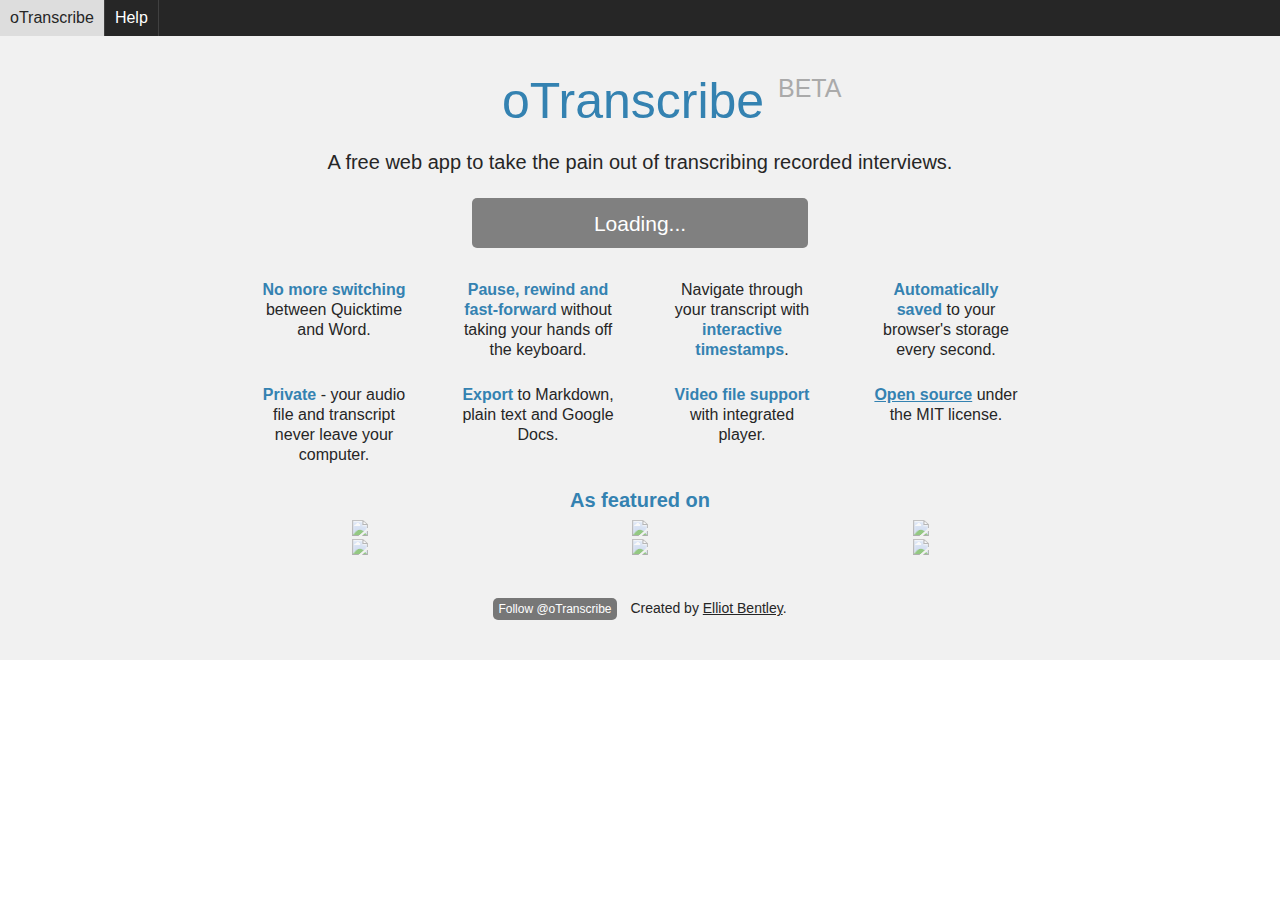
==== index.html @ 7c53e6d1 "Update" ====
<!DOCTYPE html>
<html>
<head>
    <meta http-equiv="Content-type" content="text/html; charset=utf-8">
    <title>oTranscribe</title>
    <meta name="description" content="A free HTML5 app to take the pain out of transcribing interviews. Useful for journalists, academics and anyone else transcribing audio. And it's open source, too.">
    <link rel="icon" type="image/png" href="favicon.png" />

    <!-- Twitter meta tags -->
    <meta name="twitter:card" content="summary">
    <meta name="twitter:url" content="http://otranscribe.com">
    <meta name="twitter:title" content="oTranscribe">
    <meta name="twitter:description" content="A free HTML5 app to take the pain out of transcribing interviews. Useful for journalists, academics and anyone else transcribing audio. And it's open source, too.">
    <meta name="twitter:site" content="@oTranscribe">
    <meta name="twitter:image" content="http://otranscribe.com/favicon.png">

    <!-- Facebook meta tags -->
    <meta property="og:title" content="oTranscribe">
    <meta property="og:image" content="http://otranscribe.com/favicon.png">
    <meta property="og:description" content="A free HTML5 app to take the pain out of transcribing interviews. Useful for journalists, academics and anyone else transcribing audio. And it's open source, too.">

	<link rel="stylesheet" href="style.css">
    <meta name="viewport" content="width=device-width, initial-scale=1, minimum-scale=1, maximum-scale=1">
    <link rel="prefetch" type="application/l10n" href="data.ini" />
</head>

<body>
    
    <script type="text/javascript" src="js/webL10n/l10n.js"></script>

<div class="topbar inputting"><!--
    --><div class="title active">oTranscribe</div><!--
    --><div class="controls">
           <div class="button play-pause"><i class="icon-play"></i><i class="icon-pause"></i></div><!--
        --><div class="button skip-backwards"><i class="icon-backward"></i></div><!--
        --><div class="button skip-forwards"><i class="icon-forward"></i></div><!--
        --><div class="button speed"><i class="icon-dashboard"></i> <span data-l10n-id="speed">speed</span>
        		<div class="speed-box">
                    F3 <i class="slider-origin"></i><input id="slider3" type ="range" min ="0.5" max="2.0" step ="0.25" value ="1"/> F4
        		</div>
            </div><!--
        --><div id="player-hook"></div><!--
        --><div id="player-time"></div><!--
    --></div><!--
    --><a href="help" target="_blank" data-l10n-id="help" class="help-title">Help</a><!--
    --><div target="_blank" class="language-title">
            <i class="icon-globe"></i> <span id="curr-lang"></span>
        </div><!--
--></div>
            
            
<div class="language-picker">
    <div class="container">
        <div class="language-button" data-language="en">English</div>
        <!-- <div class="language-button" data-language="pirate">English (pirate)</div> -->
        <div class="language-button" data-language="es">Español</div>
        <div class="language-button" data-language="fr">Français</div>
        <div class="language-button" data-language="nl">Nederlands</div>
        <div class="language-button" data-language="ja">日本語</div>
        <!-- <div class="language-button" data-language="de">Deutsch</div> -->
        <!-- <div class="language-button" data-language="it">Italiano</div> -->
    </div>
</div>            
<div class="about active">
    <div class="container">
    <h1>oTranscribe <span style="font-size: 0.5em;vertical-align: top;text-transform: uppercase;color: #AAA; width: 0; display: inline-block;">beta</span></h1>

    <p class="lead" data-l10n-id="lead">A free web app to take the pain out of transcribing recorded interviews.</p>

    <div class="start">
        <span class="start-loading" data-l10n-id="start-loading">Loading...</span>
        <span class="start-ready" data-l10n-id="start-ready">Start transcribing</span>
    </div>
    <div id="old-browser"></div>
    <div class="mobile" data-l10n-id="mobile-warning">oTranscribe works on desktop computers only.</div>


    <ul>
        <li data-l10n-id="promo-1"><strong>No more switching</strong> between Quicktime and Word.</li><!--
        --><li data-l10n-id="promo-2"><strong>Pause, rewind and fast-forward</strong> without taking your hands off the keyboard.</li><!--
        --><li data-l10n-id="promo-3">Navigate through your transcript with <strong>interactive timestamps</strong>.</li><!--
        --><li data-l10n-id="promo-4"><strong>Automatically saved</strong> to your browser's storage every second.</li><!--
        --><li data-l10n-id="promo-5"><strong>Private</strong> - your audio file and transcript <em>never</em> leave your computer.</li><!--
        --><li data-l10n-id="promo-6"><strong>Export</strong> to Markdown, plain text and Google Docs.</li><!--
        --><li data-l10n-id="promo-7"><strong>Video file support</strong> with integrated player.</li><!--
        --><li data-l10n-id="promo-8"><strong><a href="https://github.com/otranscribe/otranscribe">Open source</a></strong> under the MIT license.</li>
    </ul>
    
    <div class="press">
    <p data-l10n-id="press">As featured on</p>
    <a href="http://thenextweb.com/apps/2014/01/08/otranscribe-simple-useful-free-web-app-transcription">
        <img src="img/tnw_logo.png">
    </a><!--
    --><a href="http://www.theguardian.com/media/2014/jan/22/ten-tools-for-digital-and-citizen-journalists-on-the-go">
        <img src="img/gdn_logo.png">
    </a><!--
    --><a href="http://lifehacker.com/otranscribe-is-a-free-keyboard-friendly-transcription-1498812713">
        <img src="img/lh_logo.png">
    </a><!--
    --><a href="http://www.fastcolabs.com/3024571/is-this-the-transcription-app-journalists-have-been-waiting-for">
        <img src="img/fastco_logo.png">
    </a><!--
    --><a href="http://www.journalism.co.uk/news/journalist-creates-web-app-for-audio-transcription/s2/a555258/">
        <img src="img/jcu_logo.png">
    </a><!--
    --><a href="http://wannabehacks.co.uk/2013/12/19/otranscribe-a-new-tool-to-help-make-transcribing-audio-easier/">
        <img src="img/wh_logo.png">
    </a>
    </div>
    
    </div>
    
    


    <div class="credits">
        <p><a class="twitter" href="https://twitter.com/oTranscribe" data-l10n-id="twitter"><i class="icon-twitter"></i> Follow @oTranscribe</a> <span><span data-l10n-id="credit">Created by</span> <a href="http://twitter.com/elliot_bentley">Elliot Bentley</a>.</span></p>
    </div>

</div>

<div class="textbox-container">
    <div class="input active">
        <div class="file-input-wrapper">
          <button class="btn-file-input"><i class="icon-upload"></i><span data-l10n-id="choose-file">Choose audio (or video) file</span></button>
          <input id="attach" type="file" name="file" accept="audio/*, video/*"  />
        </div>
    
        <div id="lastfile"></div>
        <div id="formats"></div>
    </div>
    <div id="textbox"  class="mousetrap" contenteditable="true">
        <p data-l10n-id="d-txt1">Enter your transcript here...</p>
        <p>&nbsp;</p>
        <p>&nbsp;</p>
        <p data-l10n-id="d-txt2">Protips:</p>
        <p>&nbsp;</p>
        <p data-l10n-id="d-txt3">- <em>Ctrl+I</em> adds <em>italic</em> formatting and <b>Ctrl+B</b> adds <b>bold</b> formatting.</p>
        <p data-l10n-id="d-txt4">- Press ESC to play/pause, and Ctrl+J to insert the current timestamp.<p>
    </div>
    
    <div class="text-panel">
        <button class="sbutton bold" onclick="document.execCommand('bold',false,null);">
            <i class="icon-bold" id="icon-b"></i><span class="label">ctrl+b</span>
        </button>
        <button class="sbutton italic" onclick="document.execCommand('italic',false,null);">
            <i class="icon-italic" id="icon-i"></i><span class="label">ctrl+i</span>
        </button>
        <button class="sbutton time" onclick="ts.insert();">
            <i class="icon-time"></i><span class="label">ctrl+j</span>
        </button>
        <div class="wordcount">
            <span id="wc"></span>    
            <span class="wc-text" data-l10n-id="wordcount">words</span>        
        </div>
        <button class="sbutton export">
            <i class="icon-share" id="icon-exp"></i><span class="label" data-l10n-id="export">Export</span>
        </button>
        
    </div>
    <div class="export-panel">
        <div class="export-title" data-l10n-id="export-download">Download transcript as...</div>
        <a class="export-block-md" id="x-md" target="_blank"  data-l10n-id="export-markdown">Markdown (.md)</a>
        <a class="export-block-txt" id="x-txt" target="_blank" data-l10n-id="export-text">Plain text (.txt)</a>
        <div class="export-title" data-l10n-id="export-send">Send transcript to...</div>
        <a class="export-block-gd unauth" id="x-gd" target="_blank" href="javascript:void(0);">
            Google Drive
            <div class="sign-in" data-l10n-id="sign-in" id="x-gd-sign">Sign in</div>
        </a>
    </div>
</div>


<script src="//cdnjs.cloudflare.com/ajax/libs/mousetrap/1.4.5/mousetrap.min.js"></script>
<script src="//ajax.googleapis.com/ajax/libs/jquery/2.0.2/jquery.min.js"></script>

<script src="http://ejb.github.io/progressor.js/progressor.js" type="text/javascript" charset="utf-8"></script>
<script src="//cdn.jsdelivr.net/audiojs/0.1/audio.min.js" type="text/javascript" charset="utf-8"></script>
<script src="script.js"></script>
<script src="https://apis.google.com/js/client.js?onload=gd.handleClientLoad" type="text/javascript"></script>

<link href="//cdnjs.cloudflare.com/ajax/libs/font-awesome/3.2.1/css/font-awesome.min.css" rel="stylesheet">


<script type="text/javascript">

  var _gaq = _gaq || [];
  _gaq.push(['_setAccount', 'UA-28041817-2']);
  _gaq.push(['_trackPageview']);

  (function() {
    var ga = document.createElement('script'); ga.type = 'text/javascript'; ga.async = true;
    ga.src = ('https:' == document.location.protocol ? 'https://ssl' : 'http://www') + '.google-analytics.com/ga.js';
    var s = document.getElementsByTagName('script')[0]; s.parentNode.insertBefore(ga, s);
  })();

</script>

</body>


</html>
---- style.css ----
html,body,div,span,applet,object,iframe,h1,h2,h3,h4,h5,h6,p,blockquote,pre,a,abbr,acronym,address,big,cite,code,del,dfn,em,img,ins,kbd,q,s,samp,small,strike,strong,sub,sup,tt,var,b,u,i,center,dl,dt,dd,ol,ul,li,fieldset,form,label,legend,table,caption,tbody,tfoot,thead,tr,th,td,article,aside,canvas,details,embed,figure,figcaption,footer,header,hgroup,menu,nav,output,ruby,section,summary,time,mark,audio,video{border:0;font-size:100%;font:inherit;vertical-align:baseline;margin:0;padding:0}article,aside,details,figcaption,figure,footer,header,hgroup,menu,nav,section{display:block}body{line-height:1}ol,ul{list-style:none}blockquote,q{quotes:none}blockquote:before,blockquote:after,q:before,q:after{content:none}table{border-collapse:collapse;border-spacing:0}body{font-family:"Helvetica Neue", "Helvetica", Arial, sans-serif;height:100%}#extra-ui-text{display:none}.input{width:100%;margin:0 auto;max-height:0;overflow:hidden;opacity:0;-webkit-transition:max-height 1s, margin 1s, opacity 0.5s;-moz-transition:max-height 1s, margin 1s, opacity 0.5s;transition:max-height 1s, margin 1s, opacity 0.5s}.input.active{max-height:230px;margin:25px auto;opacity:1}#lastfile,#formats{color:#BBB;font-size:12px;margin:0 auto 4px auto;width:20%}#lastfile a,#formats a{color:inherit}#formats.warning{transition:color 1s;color:darkred}.file-input-wrapper{width:200px;padding:15px;overflow:hidden;position:relative;margin:20px auto;border-radius:5px;border:0;color:white;background-color:#3482b1;text-indent:0}.file-input-wrapper:hover,.file-input-wrapper.hover{background:-webkit-gradient(linear, left top, left bottom, color-stop(0.05, #4d9ccb), color-stop(1, #3a90c5));background:-moz-linear-gradient(center top, #4d9ccb 5%, #4d9ccb 100%);background-color:#58AFDB}.btn-file-input i{font-size:40px;display:block;margin-bottom:5px}.file-input-wrapper>input[type="file"]{font-size:200px;position:absolute;top:0;right:0;opacity:0;cursor:pointer}.file-input-wrapper>.btn-file-input{display:inline-block;width:200px}.btn-file-input{width:auto;border:0 none;margin:0;padding:0;background:transparent;overflow:visible;font:14px arial, sans-serif;#vertical-align:middle;text-decoration:none;text-align:center;text-shadow:1px 1px 0px #2b6e8f;color:#ffffff;font-family:arial;font-size:15px;font-style:normal}.btn-file-input::-moz-focus-inner{border:0;padding:0}.about{color:#262626;background:#f1f1f1;z-index:200;position:relative;padding:40px 0;margin-bottom:-100%;display:none}.about.active{display:block}.about .container{width:850px;margin:0 auto}.about h1{font-size:50px;text-align:center;margin-bottom:20px;color:#3482b1}.about p.lead{font-size:20px;text-align:center;margin:0 auto;display:block;line-height:32px}.about ul{text-align:center;margin:2em 0 0 0}.about li{width:18%;display:inline-block;vertical-align:top;font-size:16px;line-height:20px;text-align:center;padding:0 3%;padding-bottom:25px}.about li strong{font-weight:bold;color:#3482b1}.about a{color:inherit}.about a:hover{color:#777}.about .press{color:#3482b1;font-weight:bold;text-align:center;padding:0}.about .press p{font-size:20px;padding-bottom:10px}.about .press a{display:inline-block;width:33%;vertical-align:middle;opacity:0.6}.about .press a:hover{opacity:1}.about .press img{width:80%}.about .credits{text-align:center;margin-top:40px}.about .credits .twitter{display:inline-block;background:#777;padding:5px;border-radius:5px;text-decoration:none;color:white;font-size:12px;margin-right:10px}.about .credits .twitter:hover{background:#5e5e5e}.about .credits p{font-size:14px;margin-top:10px}.about .start{display:block;padding:0.7em 1em;border-radius:5px;color:white;margin:0 auto;margin-top:20px;width:14em;text-align:center;background:grey;cursor:default;font-size:21px}.about .start .start-loading{display:inline}.about .start .start-ready{display:none}.about .start.ready{cursor:pointer;background:#3482b1}.about .start.ready:hover{background:#28658a}.about .start.ready .start-loading{display:none}.about .start.ready .start-ready{display:inline}.about #old-browser,.about .mobile{width:400px;max-width:98%;padding:0;margin:0 auto;color:darkred;line-height:20px;margin-top:20px;text-align:center}.about .mobile{display:none}@media (max-width: 850px){.about{padding:40px 10%}.about h1{font-size:35px}.about p.lead{font-size:18px;font-weight:bold;line-height:24px}.about .container{width:100%}.about ul{margin:2em 0}.about li{width:auto;padding:3px 0;padding-bottom:5px;text-align:left;display:block;height:auto}.about .press{text-align:left;padding-top:0}.about .press p{padding-bottom:20px;font-size:inherit}.about .press a{width:100%}.about .press a img{max-width:225px}.about .start{width:80%}.about .credits a{margin-right:0}.about .credits span{display:block;padding-top:10px}#old-browser{width:auto}.textbox-container{display:none}.about .mobile{display:block}}.help{color:#262626;background:#f1f1f1;z-index:200;position:relative;padding:40px 0;margin-bottom:-100%;display:none;display:block}.help.active{display:block}.help .container{width:850px;margin:0 auto}.help h1{font-size:3em;margin:0.3em 0 0 0}.help p,.help ul,.help ol{margin-top:1em}.help h2,.help h3{margin-top:1.4em}.help h2{font-size:1.4em;margin-top:3em}.help strong,.help h2,.help h3{font-weight:bold}.help li{list-style-type:disc;margin-left:2em}.help p,.help li{line-height:1.3em}.help .container{width:600px}.help a{color:#3482b1}.help a:visited{color:#112b3b}.help #close-help{color:#3482b1;text-decoration:none;font-size:1em}.help #close-help:hover{text-decoration:underline}@media (max-width: 850px){.help{padding:0}.help .container{width:auto;padding:5%}}.controls{display:none}.controls .button{display:inline-block;vertical-align:top;height:36px;width:36px;text-align:center;border-right:1px solid #404040;background:#262626;color:white;padding:10px 0;height:16px}.controls .button:hover{background-color:#404040;cursor:pointer}.play-pause.playing .icon-pause{display:inline}.play-pause.playing .icon-play{display:none}.play-pause .icon-pause{display:none}.play-pause .icon-play{display:inline}.button.refresh{border-left:1px solid #404040}.button:after{opacity:0;padding-top:2em;color:#000;font-size:9px;cusor:default;display:block;-webkit-transition:opacity 0.25s;-moz-transition:opacity 0.25s;transition:opacity 0.25s}.topbar:hover .button:after{opacity:1}.button.play-pause:after{content:'ESC'}.button.skip-backwards:after{content:'F1'}.button.skip-forwards:after{content:'F2'}video#media{position:absolute;top:55px;left:20px;width:200px;box-shadow:0px 0px 5px black;background:#262626}.progressor{display:inline-block;min-width:100px;height:14px;margin:10px;color:lightgrey;background:#4d4d4d;text-align:center;cursor:default;font-size:13px;padding-top:2px}.progressor-progress{background:white;background:grey}#player-time{display:inline-block;font-size:13px;padding:11px 0;width:80px;border-left:1px solid #404040;border-right:1px solid #404040;vertical-align:top;text-align:right;padding-right:10px}.topbar{background:#262626;color:white;box-shadow:0px 0px 10px #666;-webkit-box-shadow:0px 0px 10px #666;z-index:50;position:relative;font-size:16px}.topbar .controls{display:inline-block}.topbar.inputting .controls{display:none}.topbar.inputting .help-title{border-right:1px solid #404040}.title{padding:10px;text-align:left;display:inline-block;vertical-align:top;width:auto;background:#262626;color:white;border-right:1px solid #404040}.title:hover{background-color:#404040;cursor:pointer}.title.active{color:#262626;background:#f1f1f1}.title.active:hover{background:#DDD}.help-title{padding:10px;text-align:left;display:inline-block;vertical-align:top;width:auto;background:#262626;color:white;border-right:1px solid #404040;text-decoration:none}.help-title:hover{background-color:#404040;cursor:pointer}.help-title.active{color:#262626;background:#f1f1f1}.help-title.active:hover{background:#DDD}.language-title{padding:10px;text-align:left;display:inline-block;vertical-align:top;width:auto;background:#262626;color:white}.language-title:hover{background-color:#404040;cursor:pointer}.language-title.active{color:#262626;background:#f1f1f1}.language-title.active:hover{background:#DDD}.language-title i{font-size:0.90em}.language-picker{color:#262626;background:#f1f1f1;z-index:200;position:relative;padding:40px 0;margin-bottom:-100%;display:none;padding:20px 0 10px 0;box-shadow:0px 8px 15px rgba(120,120,120,0.3);-webkit-box-shadow:0px 8px 15px rgba(120,120,120,0.3);width:100%;position:absolute;z-index:1000;text-align:center;border-bottom:2px solid #3482b1}.language-picker.active{display:block}.language-picker .container{width:850px;margin:0 auto}.language-picker .language-button{display:inline-block;padding:0.6em;margin-bottom:10px;width:22%;cursor:pointer;border:1px solid #DDD}.language-picker .language-button:hover{background:#3482b1;border-color:#3482b1;color:white}.button.speed{width:85px}.button.speed.fixed{background:white;color:#262626}.button.speed.fixed .speed-box{display:block}.speed-box{background:#262626;color:white;width:190px;padding:8px 0px 5px 0px;z-index:-50;position:relative;top:6px;cursor:default;vertical-align:middle;font-size:13px;box-shadow:0px 0px 10px #666;-webkit-box-shadow:0px 0px 10px #666;display:none}.speed-box:hover{display:block}.speed-box #slider3{display:inline;vertical-align:middle;width:100px}.speed:hover>.speed-box{display:block}.slider-origin{height:25px;border-right:1px solid grey;position:relative;left:39px;z-index:-50;display:inline-block;vertical-align:middle}.audiojs{font-family:inherit;box-shadow:none;-webkit-box-shadow:none;background:#262626;display:inline-block;width:auto;height:33px}.audiojs .play-pause{display:none}.audiojs .time{border-color:#404040}.audiojs .scrubber{border:none}.scrubber .progress{background:white;opacity:0.3}.scrubber .loaded{background:#4d4d4d;color:lightgrey;padding:1px 2px;text-align:center;cursor:default}#textbox{resize:none;font-size:15px;line-height:20px;font-family:Arial;padding:5px;margin:50px auto;width:50%;display:block;border:none;padding:50px 25% 5px 25%;outline:none;background:white;box-shadow:0px 0px 10px #CCC;width:600px;padding:50px;min-height:700px;overflow-y:hidden;color:#262626}#textbox b,#textbox strong{font-weight:bold}#textbox i,#textbox em{font-style:italic}#textbox .timestamp{color:#3482b1;border-radius:5px;border-left:2px solid #3482b1;border-right:2px solid #3482b1;padding:0 3px;margin:0 3px}#textbox .timestamp:hover{background:#ebf4f9;cursor:pointer}#textbox .timestamp:active{background:#c3deee}.textbox-container{overflow-y:scroll;position:relative;height:500px;background:#EEE}.text-panel{position:fixed;top:100px;width:200px;padding-left:20px;text-align:left;padding-top:200px;-webkit-transition:padding 1s;transition:padding 1s;opacity:0.3;-webkit-transition:opacity 0.2s, padding 1s;transition:opacity 0.2s, padding 1s}.text-panel.editing{padding-top:0px}.text-panel .sbutton{display:block;background:inherit;border:none;padding:0;margin:0;outline:none;padding:5px 0;color:#262626}.text-panel .sbutton.time{display:none;height:0}.text-panel .sbutton.time.active{display:block;height:auto}.text-panel .sbutton i{font-size:20px;min-width:20px;text-align:center;display:inline-block;vertical-align:middle;padding:3px;border:1px solid #CCC;border-radius:2px}.text-panel .sbutton i:hover{border-color:#AAA;cursor:pointer}.text-panel .sbutton i:active{box-shadow:0 0 3px grey inset}.text-panel .sbutton i.active{color:#3482b1}.text-panel .sbutton .label{text-transform:uppercase;font-size:10px;padding:0 5px;display:inline-block;opacity:0;-webkit-transition:opacity 0.2s, padding 1s;transition:opacity 0.2s, padding 1s}.text-panel .wordcount{padding:5px 0;color:#262626;font-size:16px;margin-top:10px}.text-panel .wordcount .wc-text{opacity:0;-webkit-transition:opacity 0.2s, padding 1s;transition:opacity 0.2s, padding 1s}.text-panel:hover{opacity:1}.text-panel:hover .wordcount .wc-text{opacity:1}.text-panel:hover .sbutton .label{opacity:0.5}.export-panel{position:relative;position:fixed;top:300px;width:260px;text-align:left;background:#262626;color:white;border-radius:3px;-webkit-transition:-webkit-transform 0.5s cubic-bezier(0.175, 0.885, 0.32, 1.275),opacity 0.5s;-webkit-transform:scale(0.1);-webkit-transform-origin:89% 0;transition:transform 0.5s cubic-bezier(0.175, 0.885, 0.32, 1.275),opacity 0.5s;transform:scale(0.1);transform-origin:89% 0;opacity:0;z-index:100}.export-panel:after{bottom:100%;left:50%;border:solid transparent;content:" ";height:0;width:0;position:absolute;pointer-events:none;border-color:rgba(51,51,51,0);border-bottom-color:#262626;border-width:15px;margin-left:95px}.export-panel.active{-webkit-transform:scale(1);transform:scale(1);opacity:1}.export-panel p{padding:0 10px 10px 10px;font-size:11px;line-height:13px}.export-panel p a{color:white}.export-panel .export-title{font-weight:bold;margin:10px;font-size:16px}.export-panel .export-block-md,.export-panel .export-block-txt{display:block;text-align:center;font-size:14px;padding:10px;margin:10px;border-radius:3px;color:white;text-decoration:none;background:#555;cursor:pointer;border:none}.export-panel .export-block-md:hover,.export-panel .export-block-txt:hover{background:#3482b1}.export-panel .export-block-gd{display:block;text-align:center;font-size:14px;padding:10px;margin:10px;border-radius:3px;color:white;text-decoration:none;border:1px solid #555;padding:8px 10px;cursor:default}.export-panel .export-block-gd.unauth{text-align:left}.export-panel .export-block-gd.unauth .sign-in{display:inline-block}.export-panel .export-block-gd.gd-authenticated{background:#555;cursor:pointer;border:none;text-align:center}.export-panel .export-block-gd.gd-authenticated:hover{background:#3482b1}.export-panel .export-block-gd .sign-in{background:#555;cursor:pointer;border:none;display:none;font-size:12px;padding:6px;vertical-align:top;margin:-5px -5px 0 0;float:right;border-radius:2px}.export-panel .export-block-gd .sign-in:hover{background:#3482b1}
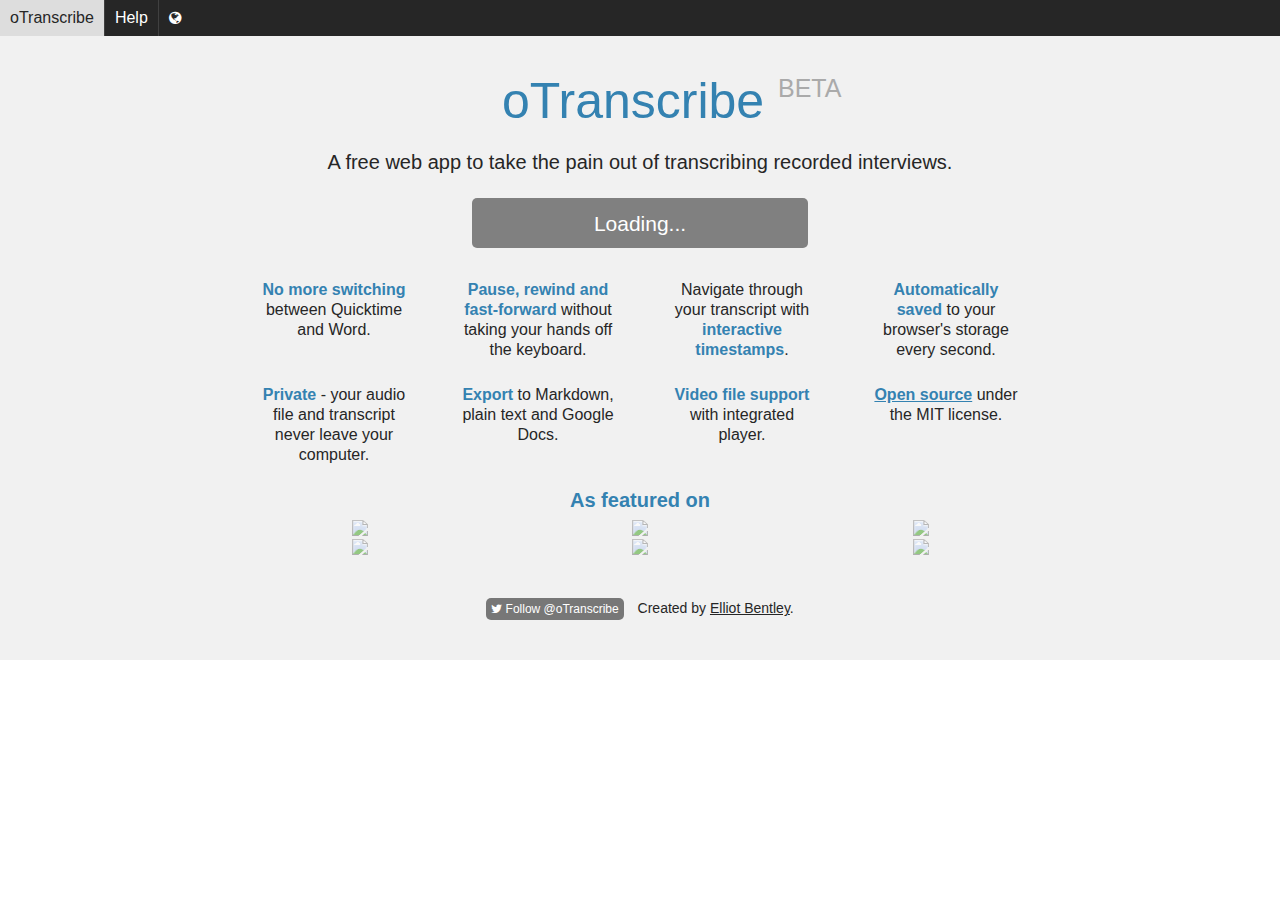
==== commit f1d21b4f: "Update" ====
--- a/index.html
+++ b/index.html
@@ -31,10 +31,10 @@
 <div class="topbar inputting"><!--
     --><div class="title active">oTranscribe</div><!--
     --><div class="controls">
-           <div class="button play-pause"><i class="icon-play"></i><i class="icon-pause"></i></div><!--
-        --><div class="button skip-backwards"><i class="icon-backward"></i></div><!--
-        --><div class="button skip-forwards"><i class="icon-forward"></i></div><!--
-        --><div class="button speed"><i class="icon-dashboard"></i> <span data-l10n-id="speed">speed</span>
+           <div class="button play-pause"><i class="fa fa-play"></i><i class="fa fa-pause"></i></div><!--
+        --><div class="button skip-backwards"><i class="fa fa-backward"></i></div><!--
+        --><div class="button skip-forwards"><i class="fa fa-forward"></i></div><!--
+        --><div class="button speed"><i class="fa fa-dashboard"></i> <span data-l10n-id="speed">speed</span>
         		<div class="speed-box">
                     F3 <i class="slider-origin"></i><input id="slider3" type ="range" min ="0.5" max="2.0" step ="0.25" value ="1"/> F4
         		</div>
@@ -44,7 +44,7 @@
     --></div><!--
     --><a href="help" target="_blank" data-l10n-id="help" class="help-title">Help</a><!--
     --><div target="_blank" class="language-title">
-            <i class="icon-globe"></i> <span id="curr-lang"></span>
+            <i class="fa fa-globe"></i> <span id="curr-lang"></span>
         </div><!--
 --></div>
             
@@ -114,7 +114,7 @@
 
 
     <div class="credits">
-        <p><a class="twitter" href="https://twitter.com/oTranscribe" data-l10n-id="twitter"><i class="icon-twitter"></i> Follow @oTranscribe</a> <span><span data-l10n-id="credit">Created by</span> <a href="http://twitter.com/elliot_bentley">Elliot Bentley</a>.</span></p>
+        <p><a class="twitter" href="https://twitter.com/oTranscribe" data-l10n-id="twitter"><i class="fa fa-twitter"></i> Follow @oTranscribe</a> <span><span data-l10n-id="credit">Created by</span> <a href="http://twitter.com/elliot_bentley">Elliot Bentley</a>.</span></p>
     </div>
 
 </div>
@@ -122,7 +122,7 @@
 <div class="textbox-container">
     <div class="input active">
         <div class="file-input-wrapper">
-          <button class="btn-file-input"><i class="icon-upload"></i><span data-l10n-id="choose-file">Choose audio (or video) file</span></button>
+          <button class="btn-file-input"><i class="fa fa-arrow-circle-o-up"></i><span data-l10n-id="choose-file">Choose audio (or video) file</span></button>
           <input id="attach" type="file" name="file" accept="audio/*, video/*"  />
         </div>
     
@@ -141,20 +141,23 @@
     
     <div class="text-panel">
         <button class="sbutton bold" onclick="document.execCommand('bold',false,null);">
-            <i class="icon-bold" id="icon-b"></i><span class="label">ctrl+b</span>
+            <i class="fa fa-bold" id="icon-b"></i><span class="label">ctrl+b</span>
         </button>
         <button class="sbutton italic" onclick="document.execCommand('italic',false,null);">
-            <i class="icon-italic" id="icon-i"></i><span class="label">ctrl+i</span>
+            <i class="fa fa-italic" id="icon-i"></i><span class="label">ctrl+i</span>
         </button>
         <button class="sbutton time" onclick="ts.insert();">
-            <i class="icon-time"></i><span class="label">ctrl+j</span>
+            <i class="fa fa-clock-o"></i><span class="label">ctrl+j</span>
         </button>
         <div class="wordcount">
             <span id="wc"></span>    
             <span class="wc-text" data-l10n-id="wordcount">words</span>        
         </div>
+        <button class="sbutton backup">
+            <i class="fa fa-history"></i><span class="label">history</span>
+        </button>
         <button class="sbutton export">
-            <i class="icon-share" id="icon-exp"></i><span class="label" data-l10n-id="export">Export</span>
+            <i class="fa fa-share-square-o" id="icon-exp"></i><span class="label" data-l10n-id="export">Export</span>
         </button>
         
     </div>
@@ -168,6 +171,15 @@
             <div class="sign-in" data-l10n-id="sign-in" id="x-gd-sign">Sign in</div>
         </a>
     </div>
+    
+    <div class="backup-panel">
+        <div class="backup-description">
+            <div class="backup-close"><i class="fa fa-times"></i></div>
+            <div class="backup-title">Transcript history</div>
+            <div class="backup-instructions">A copy of your work is saved every five minutes. Backups are not stored for very long. Press Ctrl+S to save at any time.</div>
+        </div>
+        <div class="backup-window"><!-- backup blocks go here --></div>
+    </div>
 </div>
 
 
@@ -179,7 +191,7 @@
 <script src="script.js"></script>
 <script src="https://apis.google.com/js/client.js?onload=gd.handleClientLoad" type="text/javascript"></script>
 
-<link href="//cdnjs.cloudflare.com/ajax/libs/font-awesome/3.2.1/css/font-awesome.min.css" rel="stylesheet">
+<link href="//cdnjs.cloudflare.com/ajax/libs/font-awesome/4.1.0/css/font-awesome.css" rel="stylesheet">
 
 
 <script type="text/javascript">
--- a/style.css
+++ b/style.css
@@ -1 +1 @@
-html,body,div,span,applet,object,iframe,h1,h2,h3,h4,h5,h6,p,blockquote,pre,a,abbr,acronym,address,big,cite,code,del,dfn,em,img,ins,kbd,q,s,samp,small,strike,strong,sub,sup,tt,var,b,u,i,center,dl,dt,dd,ol,ul,li,fieldset,form,label,legend,table,caption,tbody,tfoot,thead,tr,th,td,article,aside,canvas,details,embed,figure,figcaption,footer,header,hgroup,menu,nav,output,ruby,section,summary,time,mark,audio,video{border:0;font-size:100%;font:inherit;vertical-align:baseline;margin:0;padding:0}article,aside,details,figcaption,figure,footer,header,hgroup,menu,nav,section{display:block}body{line-height:1}ol,ul{list-style:none}blockquote,q{quotes:none}blockquote:before,blockquote:after,q:before,q:after{content:none}table{border-collapse:collapse;border-spacing:0}body{font-family:"Helvetica Neue", "Helvetica", Arial, sans-serif;height:100%}#extra-ui-text{display:none}.input{width:100%;margin:0 auto;max-height:0;overflow:hidden;opacity:0;-webkit-transition:max-height 1s, margin 1s, opacity 0.5s;-moz-transition:max-height 1s, margin 1s, opacity 0.5s;transition:max-height 1s, margin 1s, opacity 0.5s}.input.active{max-height:230px;margin:25px auto;opacity:1}#lastfile,#formats{color:#BBB;font-size:12px;margin:0 auto 4px auto;width:20%}#lastfile a,#formats a{color:inherit}#formats.warning{transition:color 1s;color:darkred}.file-input-wrapper{width:200px;padding:15px;overflow:hidden;position:relative;margin:20px auto;border-radius:5px;border:0;color:white;background-color:#3482b1;text-indent:0}.file-input-wrapper:hover,.file-input-wrapper.hover{background:-webkit-gradient(linear, left top, left bottom, color-stop(0.05, #4d9ccb), color-stop(1, #3a90c5));background:-moz-linear-gradient(center top, #4d9ccb 5%, #4d9ccb 100%);background-color:#58AFDB}.btn-file-input i{font-size:40px;display:block;margin-bottom:5px}.file-input-wrapper>input[type="file"]{font-size:200px;position:absolute;top:0;right:0;opacity:0;cursor:pointer}.file-input-wrapper>.btn-file-input{display:inline-block;width:200px}.btn-file-input{width:auto;border:0 none;margin:0;padding:0;background:transparent;overflow:visible;font:14px arial, sans-serif;#vertical-align:middle;text-decoration:none;text-align:center;text-shadow:1px 1px 0px #2b6e8f;color:#ffffff;font-family:arial;font-size:15px;font-style:normal}.btn-file-input::-moz-focus-inner{border:0;padding:0}.about{color:#262626;background:#f1f1f1;z-index:200;position:relative;padding:40px 0;margin-bottom:-100%;display:none}.about.active{display:block}.about .container{width:850px;margin:0 auto}.about h1{font-size:50px;text-align:center;margin-bottom:20px;color:#3482b1}.about p.lead{font-size:20px;text-align:center;margin:0 auto;display:block;line-height:32px}.about ul{text-align:center;margin:2em 0 0 0}.about li{width:18%;display:inline-block;vertical-align:top;font-size:16px;line-height:20px;text-align:center;padding:0 3%;padding-bottom:25px}.about li strong{font-weight:bold;color:#3482b1}.about a{color:inherit}.about a:hover{color:#777}.about .press{color:#3482b1;font-weight:bold;text-align:center;padding:0}.about .press p{font-size:20px;padding-bottom:10px}.about .press a{display:inline-block;width:33%;vertical-align:middle;opacity:0.6}.about .press a:hover{opacity:1}.about .press img{width:80%}.about .credits{text-align:center;margin-top:40px}.about .credits .twitter{display:inline-block;background:#777;padding:5px;border-radius:5px;text-decoration:none;color:white;font-size:12px;margin-right:10px}.about .credits .twitter:hover{background:#5e5e5e}.about .credits p{font-size:14px;margin-top:10px}.about .start{display:block;padding:0.7em 1em;border-radius:5px;color:white;margin:0 auto;margin-top:20px;width:14em;text-align:center;background:grey;cursor:default;font-size:21px}.about .start .start-loading{display:inline}.about .start .start-ready{display:none}.about .start.ready{cursor:pointer;background:#3482b1}.about .start.ready:hover{background:#28658a}.about .start.ready .start-loading{display:none}.about .start.ready .start-ready{display:inline}.about #old-browser,.about .mobile{width:400px;max-width:98%;padding:0;margin:0 auto;color:darkred;line-height:20px;margin-top:20px;text-align:center}.about .mobile{display:none}@media (max-width: 850px){.about{padding:40px 10%}.about h1{font-size:35px}.about p.lead{font-size:18px;font-weight:bold;line-height:24px}.about .container{width:100%}.about ul{margin:2em 0}.about li{width:auto;padding:3px 0;padding-bottom:5px;text-align:left;display:block;height:auto}.about .press{text-align:left;padding-top:0}.about .press p{padding-bottom:20px;font-size:inherit}.about .press a{width:100%}.about .press a img{max-width:225px}.about .start{width:80%}.about .credits a{margin-right:0}.about .credits span{display:block;padding-top:10px}#old-browser{width:auto}.textbox-container{display:none}.about .mobile{display:block}}.help{color:#262626;background:#f1f1f1;z-index:200;position:relative;padding:40px 0;margin-bottom:-100%;display:none;display:block}.help.active{display:block}.help .container{width:850px;margin:0 auto}.help h1{font-size:3em;margin:0.3em 0 0 0}.help p,.help ul,.help ol{margin-top:1em}.help h2,.help h3{margin-top:1.4em}.help h2{font-size:1.4em;margin-top:3em}.help strong,.help h2,.help h3{font-weight:bold}.help li{list-style-type:disc;margin-left:2em}.help p,.help li{line-height:1.3em}.help .container{width:600px}.help a{color:#3482b1}.help a:visited{color:#112b3b}.help #close-help{color:#3482b1;text-decoration:none;font-size:1em}.help #close-help:hover{text-decoration:underline}@media (max-width: 850px){.help{padding:0}.help .container{width:auto;padding:5%}}.controls{display:none}.controls .button{display:inline-block;vertical-align:top;height:36px;width:36px;text-align:center;border-right:1px solid #404040;background:#262626;color:white;padding:10px 0;height:16px}.controls .button:hover{background-color:#404040;cursor:pointer}.play-pause.playing .icon-pause{display:inline}.play-pause.playing .icon-play{display:none}.play-pause .icon-pause{display:none}.play-pause .icon-play{display:inline}.button.refresh{border-left:1px solid #404040}.button:after{opacity:0;padding-top:2em;color:#000;font-size:9px;cusor:default;display:block;-webkit-transition:opacity 0.25s;-moz-transition:opacity 0.25s;transition:opacity 0.25s}.topbar:hover .button:after{opacity:1}.button.play-pause:after{content:'ESC'}.button.skip-backwards:after{content:'F1'}.button.skip-forwards:after{content:'F2'}video#media{position:absolute;top:55px;left:20px;width:200px;box-shadow:0px 0px 5px black;background:#262626}.progressor{display:inline-block;min-width:100px;height:14px;margin:10px;color:lightgrey;background:#4d4d4d;text-align:center;cursor:default;font-size:13px;padding-top:2px}.progressor-progress{background:white;background:grey}#player-time{display:inline-block;font-size:13px;padding:11px 0;width:80px;border-left:1px solid #404040;border-right:1px solid #404040;vertical-align:top;text-align:right;padding-right:10px}.topbar{background:#262626;color:white;box-shadow:0px 0px 10px #666;-webkit-box-shadow:0px 0px 10px #666;z-index:50;position:relative;font-size:16px}.topbar .controls{display:inline-block}.topbar.inputting .controls{display:none}.topbar.inputting .help-title{border-right:1px solid #404040}.title{padding:10px;text-align:left;display:inline-block;vertical-align:top;width:auto;background:#262626;color:white;border-right:1px solid #404040}.title:hover{background-color:#404040;cursor:pointer}.title.active{color:#262626;background:#f1f1f1}.title.active:hover{background:#DDD}.help-title{padding:10px;text-align:left;display:inline-block;vertical-align:top;width:auto;background:#262626;color:white;border-right:1px solid #404040;text-decoration:none}.help-title:hover{background-color:#404040;cursor:pointer}.help-title.active{color:#262626;background:#f1f1f1}.help-title.active:hover{background:#DDD}.language-title{padding:10px;text-align:left;display:inline-block;vertical-align:top;width:auto;background:#262626;color:white}.language-title:hover{background-color:#404040;cursor:pointer}.language-title.active{color:#262626;background:#f1f1f1}.language-title.active:hover{background:#DDD}.language-title i{font-size:0.90em}.language-picker{color:#262626;background:#f1f1f1;z-index:200;position:relative;padding:40px 0;margin-bottom:-100%;display:none;padding:20px 0 10px 0;box-shadow:0px 8px 15px rgba(120,120,120,0.3);-webkit-box-shadow:0px 8px 15px rgba(120,120,120,0.3);width:100%;position:absolute;z-index:1000;text-align:center;border-bottom:2px solid #3482b1}.language-picker.active{display:block}.language-picker .container{width:850px;margin:0 auto}.language-picker .language-button{display:inline-block;padding:0.6em;margin-bottom:10px;width:22%;cursor:pointer;border:1px solid #DDD}.language-picker .language-button:hover{background:#3482b1;border-color:#3482b1;color:white}.button.speed{width:85px}.button.speed.fixed{background:white;color:#262626}.button.speed.fixed .speed-box{display:block}.speed-box{background:#262626;color:white;width:190px;padding:8px 0px 5px 0px;z-index:-50;position:relative;top:6px;cursor:default;vertical-align:middle;font-size:13px;box-shadow:0px 0px 10px #666;-webkit-box-shadow:0px 0px 10px #666;display:none}.speed-box:hover{display:block}.speed-box #slider3{display:inline;vertical-align:middle;width:100px}.speed:hover>.speed-box{display:block}.slider-origin{height:25px;border-right:1px solid grey;position:relative;left:39px;z-index:-50;display:inline-block;vertical-align:middle}.audiojs{font-family:inherit;box-shadow:none;-webkit-box-shadow:none;background:#262626;display:inline-block;width:auto;height:33px}.audiojs .play-pause{display:none}.audiojs .time{border-color:#404040}.audiojs .scrubber{border:none}.scrubber .progress{background:white;opacity:0.3}.scrubber .loaded{background:#4d4d4d;color:lightgrey;padding:1px 2px;text-align:center;cursor:default}#textbox{resize:none;font-size:15px;line-height:20px;font-family:Arial;padding:5px;margin:50px auto;width:50%;display:block;border:none;padding:50px 25% 5px 25%;outline:none;background:white;box-shadow:0px 0px 10px #CCC;width:600px;padding:50px;min-height:700px;overflow-y:hidden;color:#262626}#textbox b,#textbox strong{font-weight:bold}#textbox i,#textbox em{font-style:italic}#textbox .timestamp{color:#3482b1;border-radius:5px;border-left:2px solid #3482b1;border-right:2px solid #3482b1;padding:0 3px;margin:0 3px}#textbox .timestamp:hover{background:#ebf4f9;cursor:pointer}#textbox .timestamp:active{background:#c3deee}.textbox-container{overflow-y:scroll;position:relative;height:500px;background:#EEE}.text-panel{position:fixed;top:100px;width:200px;padding-left:20px;text-align:left;padding-top:200px;-webkit-transition:padding 1s;transition:padding 1s;opacity:0.3;-webkit-transition:opacity 0.2s, padding 1s;transition:opacity 0.2s, padding 1s}.text-panel.editing{padding-top:0px}.text-panel .sbutton{display:block;background:inherit;border:none;padding:0;margin:0;outline:none;padding:5px 0;color:#262626}.text-panel .sbutton.time{display:none;height:0}.text-panel .sbutton.time.active{display:block;height:auto}.text-panel .sbutton i{font-size:20px;min-width:20px;text-align:center;display:inline-block;vertical-align:middle;padding:3px;border:1px solid #CCC;border-radius:2px}.text-panel .sbutton i:hover{border-color:#AAA;cursor:pointer}.text-panel .sbutton i:active{box-shadow:0 0 3px grey inset}.text-panel .sbutton i.active{color:#3482b1}.text-panel .sbutton .label{text-transform:uppercase;font-size:10px;padding:0 5px;display:inline-block;opacity:0;-webkit-transition:opacity 0.2s, padding 1s;transition:opacity 0.2s, padding 1s}.text-panel .wordcount{padding:5px 0;color:#262626;font-size:16px;margin-top:10px}.text-panel .wordcount .wc-text{opacity:0;-webkit-transition:opacity 0.2s, padding 1s;transition:opacity 0.2s, padding 1s}.text-panel:hover{opacity:1}.text-panel:hover .wordcount .wc-text{opacity:1}.text-panel:hover .sbutton .label{opacity:0.5}.export-panel{position:relative;position:fixed;top:300px;width:260px;text-align:left;background:#262626;color:white;border-radius:3px;-webkit-transition:-webkit-transform 0.5s cubic-bezier(0.175, 0.885, 0.32, 1.275),opacity 0.5s;-webkit-transform:scale(0.1);-webkit-transform-origin:89% 0;transition:transform 0.5s cubic-bezier(0.175, 0.885, 0.32, 1.275),opacity 0.5s;transform:scale(0.1);transform-origin:89% 0;opacity:0;z-index:100}.export-panel:after{bottom:100%;left:50%;border:solid transparent;content:" ";height:0;width:0;position:absolute;pointer-events:none;border-color:rgba(51,51,51,0);border-bottom-color:#262626;border-width:15px;margin-left:95px}.export-panel.active{-webkit-transform:scale(1);transform:scale(1);opacity:1}.export-panel p{padding:0 10px 10px 10px;font-size:11px;line-height:13px}.export-panel p a{color:white}.export-panel .export-title{font-weight:bold;margin:10px;font-size:16px}.export-panel .export-block-md,.export-panel .export-block-txt{display:block;text-align:center;font-size:14px;padding:10px;margin:10px;border-radius:3px;color:white;text-decoration:none;background:#555;cursor:pointer;border:none}.export-panel .export-block-md:hover,.export-panel .export-block-txt:hover{background:#3482b1}.export-panel .export-block-gd{display:block;text-align:center;font-size:14px;padding:10px;margin:10px;border-radius:3px;color:white;text-decoration:none;border:1px solid #555;padding:8px 10px;cursor:default}.export-panel .export-block-gd.unauth{text-align:left}.export-panel .export-block-gd.unauth .sign-in{display:inline-block}.export-panel .export-block-gd.gd-authenticated{background:#555;cursor:pointer;border:none;text-align:center}.export-panel .export-block-gd.gd-authenticated:hover{background:#3482b1}.export-panel .export-block-gd .sign-in{background:#555;cursor:pointer;border:none;display:none;font-size:12px;padding:6px;vertical-align:top;margin:-5px -5px 0 0;float:right;border-radius:2px}.export-panel .export-block-gd .sign-in:hover{background:#3482b1}
+html,body,div,span,applet,object,iframe,h1,h2,h3,h4,h5,h6,p,blockquote,pre,a,abbr,acronym,address,big,cite,code,del,dfn,em,img,ins,kbd,q,s,samp,small,strike,strong,sub,sup,tt,var,b,u,i,center,dl,dt,dd,ol,ul,li,fieldset,form,label,legend,table,caption,tbody,tfoot,thead,tr,th,td,article,aside,canvas,details,embed,figure,figcaption,footer,header,hgroup,menu,nav,output,ruby,section,summary,time,mark,audio,video{border:0;font-size:100%;font:inherit;vertical-align:baseline;margin:0;padding:0}article,aside,details,figcaption,figure,footer,header,hgroup,menu,nav,section{display:block}body{line-height:1}ol,ul{list-style:none}blockquote,q{quotes:none}blockquote:before,blockquote:after,q:before,q:after{content:none}table{border-collapse:collapse;border-spacing:0}body{font-family:"Helvetica Neue", "Helvetica", Arial, sans-serif;height:100%}#extra-ui-text{display:none}.input{width:100%;margin:0 auto;max-height:0;overflow:hidden;opacity:0;-webkit-transition:max-height 1s, margin 1s, opacity 0.5s;-moz-transition:max-height 1s, margin 1s, opacity 0.5s;transition:max-height 1s, margin 1s, opacity 0.5s}.input.active{max-height:230px;margin:25px auto;opacity:1}#lastfile,#formats{color:#BBB;font-size:12px;margin:0 auto 4px auto;width:20%}#lastfile a,#formats a{color:inherit}#formats.warning{transition:color 1s;color:darkred}.file-input-wrapper{width:200px;padding:15px;overflow:hidden;position:relative;margin:20px auto;border-radius:5px;border:0;color:white;background-color:#3482b1;text-indent:0}.file-input-wrapper:hover,.file-input-wrapper.hover{background:-webkit-gradient(linear, left top, left bottom, color-stop(0.05, #4d9ccb), color-stop(1, #3a90c5));background:-moz-linear-gradient(center top, #4d9ccb 5%, #4d9ccb 100%);background-color:#58AFDB}.btn-file-input i{font-size:40px;display:block;margin-bottom:5px}.file-input-wrapper>input[type="file"]{font-size:200px;position:absolute;top:0;right:0;opacity:0;cursor:pointer}.file-input-wrapper>.btn-file-input{display:inline-block;width:200px}.btn-file-input{width:auto;border:0 none;margin:0;padding:0;background:transparent;overflow:visible;font:14px arial, sans-serif;#vertical-align:middle;text-decoration:none;text-align:center;text-shadow:1px 1px 0px #2b6e8f;color:#ffffff;font-family:arial;font-size:15px;font-style:normal}.btn-file-input::-moz-focus-inner{border:0;padding:0}.about{color:#262626;background:#f1f1f1;z-index:200;position:relative;padding:40px 0;margin-bottom:-100%;display:none}.about.active{display:block}.about .container{width:850px;margin:0 auto}.about h1{font-size:50px;text-align:center;margin-bottom:20px;color:#3482b1}.about p.lead{font-size:20px;text-align:center;margin:0 auto;display:block;line-height:32px}.about ul{text-align:center;margin:2em 0 0 0}.about li{width:18%;display:inline-block;vertical-align:top;font-size:16px;line-height:20px;text-align:center;padding:0 3%;padding-bottom:25px}.about li strong{font-weight:bold;color:#3482b1}.about a{color:inherit}.about a:hover{color:#777}.about .press{color:#3482b1;font-weight:bold;text-align:center;padding:0}.about .press p{font-size:20px;padding-bottom:10px}.about .press a{display:inline-block;width:33%;vertical-align:middle;opacity:0.6}.about .press a:hover{opacity:1}.about .press img{width:80%}.about .credits{text-align:center;margin-top:40px}.about .credits .twitter{display:inline-block;background:#777;padding:5px;border-radius:5px;text-decoration:none;color:white;font-size:12px;margin-right:10px}.about .credits .twitter:hover{background:#5e5e5e}.about .credits p{font-size:14px;margin-top:10px}.about .start{display:block;padding:0.7em 1em;border-radius:5px;color:white;margin:0 auto;margin-top:20px;width:14em;text-align:center;background:grey;cursor:default;font-size:21px}.about .start .start-loading{display:inline}.about .start .start-ready{display:none}.about .start.ready{cursor:pointer;background:#3482b1}.about .start.ready:hover{background:#28658a}.about .start.ready .start-loading{display:none}.about .start.ready .start-ready{display:inline}.about #old-browser,.about .mobile{width:400px;max-width:98%;padding:0;margin:0 auto;color:darkred;line-height:20px;margin-top:20px;text-align:center}.about .mobile{display:none}@media (max-width: 850px){.about{padding:40px 10%}.about h1{font-size:35px}.about p.lead{font-size:18px;font-weight:bold;line-height:24px}.about .container{width:100%}.about ul{margin:2em 0}.about li{width:auto;padding:3px 0;padding-bottom:5px;text-align:left;display:block;height:auto}.about .press{text-align:left;padding-top:0}.about .press p{padding-bottom:20px;font-size:inherit}.about .press a{width:100%}.about .press a img{max-width:225px}.about .start{width:80%}.about .credits a{margin-right:0}.about .credits span{display:block;padding-top:10px}#old-browser{width:auto}.textbox-container{display:none}.about .mobile{display:block}}.help{color:#262626;background:#f1f1f1;z-index:200;position:relative;padding:40px 0;margin-bottom:-100%;display:none;display:block}.help.active{display:block}.help .container{width:850px;margin:0 auto}.help h1{font-size:3em;margin:0.3em 0 0 0}.help p,.help ul,.help ol{margin-top:1em}.help h2,.help h3{margin-top:1.4em}.help h2{font-size:1.4em;margin-top:3em}.help strong,.help h2,.help h3{font-weight:bold}.help li{list-style-type:disc;margin-left:2em}.help p,.help li{line-height:1.3em}.help .container{width:600px}.help a{color:#3482b1}.help a:visited{color:#112b3b}.help #close-help{color:#3482b1;text-decoration:none;font-size:1em}.help #close-help:hover{text-decoration:underline}@media (max-width: 850px){.help{padding:0}.help .container{width:auto;padding:5%}}.controls{display:none}.controls .button{display:inline-block;vertical-align:top;height:36px;width:36px;text-align:center;border-right:1px solid #404040;background:#262626;color:white;padding:10px 0;height:16px}.controls .button:hover{background-color:#404040;cursor:pointer}.play-pause.playing .fa-pause{display:inline}.play-pause.playing .fa-play{display:none}.play-pause .fa-pause{display:none}.play-pause .fa-play{display:inline}.button.refresh{border-left:1px solid #404040}.button:after{opacity:0;padding-top:2em;color:#000;font-size:9px;cusor:default;display:block;-webkit-transition:opacity 0.25s;-moz-transition:opacity 0.25s;transition:opacity 0.25s}.topbar:hover .button:after{opacity:1}.button.play-pause:after{content:'ESC'}.button.skip-backwards:after{content:'F1'}.button.skip-forwards:after{content:'F2'}video#media{position:absolute;top:55px;left:20px;width:200px;box-shadow:0px 0px 5px black;background:#262626}.progressor{display:inline-block;min-width:100px;height:14px;margin:10px;color:lightgrey;background:#4d4d4d;text-align:center;cursor:default;font-size:13px;padding-top:2px}.progressor-progress{background:white;background:grey}#player-time{display:inline-block;font-size:13px;padding:11px 0;width:80px;border-left:1px solid #404040;border-right:1px solid #404040;vertical-align:top;text-align:right;padding-right:10px}.topbar{background:#262626;color:white;box-shadow:0px 0px 10px #666;-webkit-box-shadow:0px 0px 10px #666;z-index:50;position:relative;font-size:16px}.topbar .controls{display:inline-block}.topbar.inputting .controls{display:none}.topbar.inputting .help-title{border-right:1px solid #404040}.title{padding:10px;text-align:left;display:inline-block;vertical-align:top;width:auto;background:#262626;color:white;border-right:1px solid #404040}.title:hover{background-color:#404040;cursor:pointer}.title.active{color:#262626;background:#f1f1f1}.title.active:hover{background:#DDD}.help-title{padding:10px;text-align:left;display:inline-block;vertical-align:top;width:auto;background:#262626;color:white;border-right:1px solid #404040;text-decoration:none}.help-title:hover{background-color:#404040;cursor:pointer}.help-title.active{color:#262626;background:#f1f1f1}.help-title.active:hover{background:#DDD}.language-title{padding:10px;text-align:left;display:inline-block;vertical-align:top;width:auto;background:#262626;color:white}.language-title:hover{background-color:#404040;cursor:pointer}.language-title.active{color:#262626;background:#f1f1f1}.language-title.active:hover{background:#DDD}.language-title i{font-size:0.90em}.language-picker{color:#262626;background:#f1f1f1;z-index:200;position:relative;padding:40px 0;margin-bottom:-100%;display:none;padding:20px 0 10px 0;box-shadow:0px 8px 15px rgba(120,120,120,0.3);-webkit-box-shadow:0px 8px 15px rgba(120,120,120,0.3);width:100%;position:absolute;z-index:1000;text-align:center;border-bottom:2px solid #3482b1}.language-picker.active{display:block}.language-picker .container{width:850px;margin:0 auto}.language-picker .language-button{display:inline-block;padding:0.6em;margin-bottom:10px;width:22%;cursor:pointer;border:1px solid #DDD}.language-picker .language-button:hover{background:#3482b1;border-color:#3482b1;color:white}.button.speed{width:85px}.button.speed.fixed{background:white;color:#262626}.button.speed.fixed .speed-box{display:block}.speed-box{background:#262626;color:white;width:190px;padding:8px 0px 5px 0px;z-index:-50;position:relative;top:6px;cursor:default;vertical-align:middle;font-size:13px;box-shadow:0px 0px 10px #666;-webkit-box-shadow:0px 0px 10px #666;display:none}.speed-box:hover{display:block}.speed-box #slider3{display:inline;vertical-align:middle;width:100px}.speed:hover>.speed-box{display:block}.slider-origin{height:25px;border-right:1px solid grey;position:relative;left:39px;z-index:-50;display:inline-block;vertical-align:middle}.audiojs{font-family:inherit;box-shadow:none;-webkit-box-shadow:none;background:#262626;display:inline-block;width:auto;height:33px}.audiojs .play-pause{display:none}.audiojs .time{border-color:#404040}.audiojs .scrubber{border:none}.scrubber .progress{background:white;opacity:0.3}.scrubber .loaded{background:#4d4d4d;color:lightgrey;padding:1px 2px;text-align:center;cursor:default}#textbox{resize:none;font-size:15px;line-height:20px;font-family:Arial;padding:5px;margin:50px auto;width:50%;display:block;border:none;padding:50px 25% 5px 25%;outline:none;background:white;box-shadow:0px 0px 10px #CCC;width:600px;padding:50px;min-height:700px;overflow-y:hidden;color:#262626}#textbox b,#textbox strong{font-weight:bold}#textbox i,#textbox em{font-style:italic}#textbox .timestamp{color:#3482b1;border-radius:5px;border-left:2px solid #3482b1;border-right:2px solid #3482b1;padding:0 3px;margin:0 3px}#textbox .timestamp:hover{background:#ebf4f9;cursor:pointer}#textbox .timestamp:active{background:#c3deee}.textbox-container{overflow-y:scroll;position:relative;height:500px;background:#EEE}.text-panel{position:fixed;top:100px;width:200px;padding-left:20px;text-align:left;padding-top:200px;-webkit-transition:padding 1s;transition:padding 1s;opacity:0.3;-webkit-transition:opacity 0.2s, padding 1s;transition:opacity 0.2s, padding 1s}.text-panel.editing{padding-top:0px}.text-panel .sbutton{display:block;background:inherit;border:none;padding:0;margin:0;outline:none;padding:5px 0;color:#262626}.text-panel .sbutton.time{display:none;height:0}.text-panel .sbutton.time.active{display:block;height:auto}.text-panel .sbutton.backup.flash i{-webkit-animation:save-flash 1s;animation:save-flash 1s}.text-panel .sbutton i{font-size:20px;min-width:20px;text-align:center;display:inline-block;vertical-align:middle;padding:3px;border:1px solid #CCC;border-radius:2px}.text-panel .sbutton i:hover{border-color:#AAA;cursor:pointer}.text-panel .sbutton i:active{box-shadow:0 0 3px grey inset}.text-panel .sbutton i.active{color:#3482b1}.text-panel .sbutton .label{text-transform:uppercase;font-size:10px;padding:0 5px;display:inline-block;opacity:0;-webkit-transition:opacity 0.2s, padding 1s;transition:opacity 0.2s, padding 1s}.text-panel .wordcount{padding:5px 0;color:#262626;font-size:16px;margin-top:10px}.text-panel .wordcount .wc-text{opacity:0;-webkit-transition:opacity 0.2s, padding 1s;transition:opacity 0.2s, padding 1s}.text-panel:hover{opacity:1}.text-panel:hover .wordcount .wc-text{opacity:1}.text-panel:hover .sbutton .label{opacity:0.5}@-webkit-keyframes save-flash{0%{color:#262626}15%{color:#3482b1}100%{color:#262626}}@keyframes save-flash{0%{color:#262626}15%{color:#3482b1}100%{color:#262626}}.export-panel{position:relative;position:fixed;top:300px;width:260px;text-align:left;background:#262626;color:white;border-radius:3px;-webkit-transition:-webkit-transform 0.5s cubic-bezier(0.175, 0.885, 0.32, 1.275),opacity 0.5s;-webkit-transform:scale(0.1);-webkit-transform-origin:89% 0;transition:transform 0.5s cubic-bezier(0.175, 0.885, 0.32, 1.275),opacity 0.5s;transform:scale(0.1);transform-origin:89% 0;opacity:0;z-index:100}.export-panel:after{bottom:100%;left:50%;border:solid transparent;content:" ";height:0;width:0;position:absolute;pointer-events:none;border-color:rgba(51,51,51,0);border-bottom-color:#262626;border-width:15px;margin-left:95px}.export-panel.active{-webkit-transform:scale(1);transform:scale(1);opacity:1}.export-panel p{padding:0 10px 10px 10px;font-size:11px;line-height:13px}.export-panel p a{color:white}.export-panel .export-title{font-weight:bold;margin:10px;font-size:16px}.export-panel .export-block-md,.export-panel .export-block-txt{display:block;text-align:center;font-size:14px;padding:10px;margin:10px;border-radius:3px;color:white;text-decoration:none;background:#555;cursor:pointer;border:none}.export-panel .export-block-md:hover,.export-panel .export-block-txt:hover{background:#3482b1}.export-panel .export-block-gd{display:block;text-align:center;font-size:14px;padding:10px;margin:10px;border-radius:3px;color:white;text-decoration:none;border:1px solid #555;padding:8px 10px;cursor:default}.export-panel .export-block-gd.unauth{text-align:left}.export-panel .export-block-gd.unauth .sign-in{display:inline-block}.export-panel .export-block-gd.gd-authenticated{background:#555;cursor:pointer;border:none;text-align:center}.export-panel .export-block-gd.gd-authenticated:hover{background:#3482b1}.export-panel .export-block-gd .sign-in{background:#555;cursor:pointer;border:none;display:none;font-size:12px;padding:6px;vertical-align:top;margin:-5px -5px 0 0;float:right;border-radius:2px}.export-panel .export-block-gd .sign-in:hover{background:#3482b1}.backup-panel{position:fixed;width:100%;background:#262626;top:12%;z-index:1000;box-shadow:0px 0px 10px #666;-webkit-box-shadow:0px 0px 10px #666;padding-bottom:20px;display:none}.backup-panel .backup-description{color:white;width:800px;margin:20px auto}.backup-panel .backup-description .backup-title{font-size:2em;margin-bottom:0.4em}.backup-panel .backup-description .backup-instructions{font-size:0.9em}.backup-panel .backup-description .backup-close{float:right;font-size:1.6em;opacity:0.5;cursor:pointer;transition:opacity 0.1s}.backup-panel .backup-description .backup-close:hover{opacity:1}.backup-panel .backup-window{background:#404040;height:300px;width:800px;margin:0 auto;overflow-y:scroll;padding:5px;box-sizing:border-box}.backup-panel .backup-window .no-backups{color:#ccc;text-align:center;padding-top:10px}.backup-panel .backup-window .more-backups{color:white;text-align:center;background:#555;padding:1em 0;margin:10px;cursor:pointer}.backup-panel .backup-window .more-backups:hover{background:#666}.backup-panel .backup-window .backup-block{padding:10px;box-sizing:border-box;width:25%;display:inline-block;vertical-align:top}.backup-panel .backup-window .backup-block.new-block{opacity:0;width:0}.backup-panel .backup-window .backup-block.new-block .backup-restore-button{display:none}.backup-panel .backup-window .backup-block .backup-doc{overflow-y:scroll;overflow-x:hidden;background:white;height:180px;padding:10px;font-size:8px}.backup-panel .backup-window .backup-block .backup-restore-button{text-align:center;margin-top:10px;color:white;font-size:12px}.backup-panel .backup-window .backup-block .backup-restore-button span{text-decoration:underline;cursor:pointer}
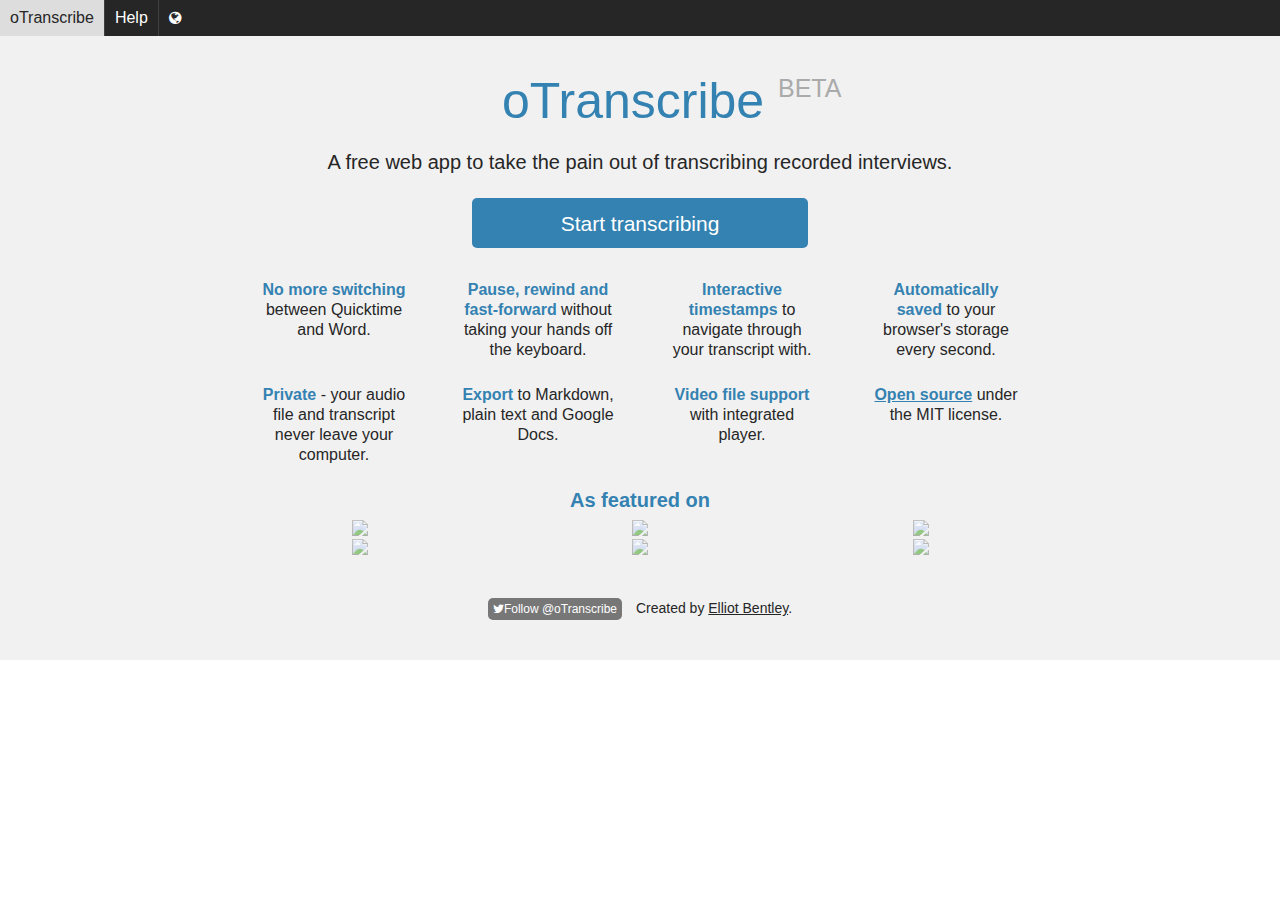
==== commit d3c2e6e3: "Update" ====
--- a/index.html
+++ b/index.html
@@ -41,6 +41,7 @@
             </div><!--
         --><div id="player-hook"></div><!--
         --><div id="player-time"></div><!--
+        --><div class="button reset"><i class="fa fa-refresh"></i></div><!--
     --></div><!--
     --><a href="help" target="_blank" data-l10n-id="help" class="help-title">Help</a><!--
     --><div target="_blank" class="language-title">
@@ -56,7 +57,10 @@
         <div class="language-button" data-language="es">Español</div>
         <div class="language-button" data-language="fr">Français</div>
         <div class="language-button" data-language="nl">Nederlands</div>
+        <div class="language-button" data-language="zh-hant">繁體中文</div><!-- traditional Chinese -->
+        <div class="language-button" data-language="zh-hans">简体中文</div><!-- simplified Chinese -->
         <div class="language-button" data-language="ja">日本語</div>
+        <div class="language-button" data-language="pl">Polski</div>
         <!-- <div class="language-button" data-language="de">Deutsch</div> -->
         <!-- <div class="language-button" data-language="it">Italiano</div> -->
     </div>
@@ -125,10 +129,24 @@
           <button class="btn-file-input"><i class="fa fa-arrow-circle-o-up"></i><span data-l10n-id="choose-file">Choose audio (or video) file</span></button>
           <input id="attach" type="file" name="file" accept="audio/*, video/*"  />
         </div>
+        <div class="yt-input">or YouTube video</div>
+        <div class="ext-input-field">
+            <div class="close-ext-input"><i class="fa fa-times"></i></div>
+            <label>Enter YouTube video URL:
+                <input type="text">
+            </label>
+            <div class="ext-input-warning"></div>
+        </div>
     
         <div id="lastfile"></div>
         <div id="formats"></div>
     </div>
+    
+    <div class="message-panel hidden">
+            <div class="close-message-panel"><i class="fa fa-times"></i></div>
+            <div class="message-content"></div>
+    </div>
+    
     <div id="textbox"  class="mousetrap" contenteditable="true">
         <p data-l10n-id="d-txt1">Enter your transcript here...</p>
         <p>&nbsp;</p>
@@ -146,7 +164,7 @@
         <button class="sbutton italic" onclick="document.execCommand('italic',false,null);">
             <i class="fa fa-italic" id="icon-i"></i><span class="label">ctrl+i</span>
         </button>
-        <button class="sbutton time" onclick="ts.insert();">
+        <button class="sbutton time" onclick="oT.timestamp.insert();">
             <i class="fa fa-clock-o"></i><span class="label">ctrl+j</span>
         </button>
         <div class="wordcount">
@@ -156,15 +174,25 @@
         <button class="sbutton backup">
             <i class="fa fa-history"></i><span class="label">history</span>
         </button>
+        <div class="import-file-wrapper">
+            <button class="sbutton import">
+                <i class="fa fa-sign-in" id="icon-imp"></i><span class="label" data-l10n-id="">Import</span>
+            </button>
+            <input id="local-file-import" type="file" name="file" accept=".otr"  />
+        </div>
         <button class="sbutton export">
             <i class="fa fa-share-square-o" id="icon-exp"></i><span class="label" data-l10n-id="export">Export</span>
-        </button>
+            
+        </button>
+                
+                
         
     </div>
     <div class="export-panel">
         <div class="export-title" data-l10n-id="export-download">Download transcript as...</div>
         <a class="export-block-md" id="x-md" target="_blank"  data-l10n-id="export-markdown">Markdown (.md)</a>
         <a class="export-block-txt" id="x-txt" target="_blank" data-l10n-id="export-text">Plain text (.txt)</a>
+        <a class="export-block-txt" id="x-otr" target="_blank" data-l10n-id="">oTranscribe format (.otr)</a>
         <div class="export-title" data-l10n-id="export-send">Send transcript to...</div>
         <a class="export-block-gd unauth" id="x-gd" target="_blank" href="javascript:void(0);">
             Google Drive
--- a/style.css
+++ b/style.css
@@ -1 +1 @@
-html,body,div,span,applet,object,iframe,h1,h2,h3,h4,h5,h6,p,blockquote,pre,a,abbr,acronym,address,big,cite,code,del,dfn,em,img,ins,kbd,q,s,samp,small,strike,strong,sub,sup,tt,var,b,u,i,center,dl,dt,dd,ol,ul,li,fieldset,form,label,legend,table,caption,tbody,tfoot,thead,tr,th,td,article,aside,canvas,details,embed,figure,figcaption,footer,header,hgroup,menu,nav,output,ruby,section,summary,time,mark,audio,video{border:0;font-size:100%;font:inherit;vertical-align:baseline;margin:0;padding:0}article,aside,details,figcaption,figure,footer,header,hgroup,menu,nav,section{display:block}body{line-height:1}ol,ul{list-style:none}blockquote,q{quotes:none}blockquote:before,blockquote:after,q:before,q:after{content:none}table{border-collapse:collapse;border-spacing:0}body{font-family:"Helvetica Neue", "Helvetica", Arial, sans-serif;height:100%}#extra-ui-text{display:none}.input{width:100%;margin:0 auto;max-height:0;overflow:hidden;opacity:0;-webkit-transition:max-height 1s, margin 1s, opacity 0.5s;-moz-transition:max-height 1s, margin 1s, opacity 0.5s;transition:max-height 1s, margin 1s, opacity 0.5s}.input.active{max-height:230px;margin:25px auto;opacity:1}#lastfile,#formats{color:#BBB;font-size:12px;margin:0 auto 4px auto;width:20%}#lastfile a,#formats a{color:inherit}#formats.warning{transition:color 1s;color:darkred}.file-input-wrapper{width:200px;padding:15px;overflow:hidden;position:relative;margin:20px auto;border-radius:5px;border:0;color:white;background-color:#3482b1;text-indent:0}.file-input-wrapper:hover,.file-input-wrapper.hover{background:-webkit-gradient(linear, left top, left bottom, color-stop(0.05, #4d9ccb), color-stop(1, #3a90c5));background:-moz-linear-gradient(center top, #4d9ccb 5%, #4d9ccb 100%);background-color:#58AFDB}.btn-file-input i{font-size:40px;display:block;margin-bottom:5px}.file-input-wrapper>input[type="file"]{font-size:200px;position:absolute;top:0;right:0;opacity:0;cursor:pointer}.file-input-wrapper>.btn-file-input{display:inline-block;width:200px}.btn-file-input{width:auto;border:0 none;margin:0;padding:0;background:transparent;overflow:visible;font:14px arial, sans-serif;#vertical-align:middle;text-decoration:none;text-align:center;text-shadow:1px 1px 0px #2b6e8f;color:#ffffff;font-family:arial;font-size:15px;font-style:normal}.btn-file-input::-moz-focus-inner{border:0;padding:0}.about{color:#262626;background:#f1f1f1;z-index:200;position:relative;padding:40px 0;margin-bottom:-100%;display:none}.about.active{display:block}.about .container{width:850px;margin:0 auto}.about h1{font-size:50px;text-align:center;margin-bottom:20px;color:#3482b1}.about p.lead{font-size:20px;text-align:center;margin:0 auto;display:block;line-height:32px}.about ul{text-align:center;margin:2em 0 0 0}.about li{width:18%;display:inline-block;vertical-align:top;font-size:16px;line-height:20px;text-align:center;padding:0 3%;padding-bottom:25px}.about li strong{font-weight:bold;color:#3482b1}.about a{color:inherit}.about a:hover{color:#777}.about .press{color:#3482b1;font-weight:bold;text-align:center;padding:0}.about .press p{font-size:20px;padding-bottom:10px}.about .press a{display:inline-block;width:33%;vertical-align:middle;opacity:0.6}.about .press a:hover{opacity:1}.about .press img{width:80%}.about .credits{text-align:center;margin-top:40px}.about .credits .twitter{display:inline-block;background:#777;padding:5px;border-radius:5px;text-decoration:none;color:white;font-size:12px;margin-right:10px}.about .credits .twitter:hover{background:#5e5e5e}.about .credits p{font-size:14px;margin-top:10px}.about .start{display:block;padding:0.7em 1em;border-radius:5px;color:white;margin:0 auto;margin-top:20px;width:14em;text-align:center;background:grey;cursor:default;font-size:21px}.about .start .start-loading{display:inline}.about .start .start-ready{display:none}.about .start.ready{cursor:pointer;background:#3482b1}.about .start.ready:hover{background:#28658a}.about .start.ready .start-loading{display:none}.about .start.ready .start-ready{display:inline}.about #old-browser,.about .mobile{width:400px;max-width:98%;padding:0;margin:0 auto;color:darkred;line-height:20px;margin-top:20px;text-align:center}.about .mobile{display:none}@media (max-width: 850px){.about{padding:40px 10%}.about h1{font-size:35px}.about p.lead{font-size:18px;font-weight:bold;line-height:24px}.about .container{width:100%}.about ul{margin:2em 0}.about li{width:auto;padding:3px 0;padding-bottom:5px;text-align:left;display:block;height:auto}.about .press{text-align:left;padding-top:0}.about .press p{padding-bottom:20px;font-size:inherit}.about .press a{width:100%}.about .press a img{max-width:225px}.about .start{width:80%}.about .credits a{margin-right:0}.about .credits span{display:block;padding-top:10px}#old-browser{width:auto}.textbox-container{display:none}.about .mobile{display:block}}.help{color:#262626;background:#f1f1f1;z-index:200;position:relative;padding:40px 0;margin-bottom:-100%;display:none;display:block}.help.active{display:block}.help .container{width:850px;margin:0 auto}.help h1{font-size:3em;margin:0.3em 0 0 0}.help p,.help ul,.help ol{margin-top:1em}.help h2,.help h3{margin-top:1.4em}.help h2{font-size:1.4em;margin-top:3em}.help strong,.help h2,.help h3{font-weight:bold}.help li{list-style-type:disc;margin-left:2em}.help p,.help li{line-height:1.3em}.help .container{width:600px}.help a{color:#3482b1}.help a:visited{color:#112b3b}.help #close-help{color:#3482b1;text-decoration:none;font-size:1em}.help #close-help:hover{text-decoration:underline}@media (max-width: 850px){.help{padding:0}.help .container{width:auto;padding:5%}}.controls{display:none}.controls .button{display:inline-block;vertical-align:top;height:36px;width:36px;text-align:center;border-right:1px solid #404040;background:#262626;color:white;padding:10px 0;height:16px}.controls .button:hover{background-color:#404040;cursor:pointer}.play-pause.playing .fa-pause{display:inline}.play-pause.playing .fa-play{display:none}.play-pause .fa-pause{display:none}.play-pause .fa-play{display:inline}.button.refresh{border-left:1px solid #404040}.button:after{opacity:0;padding-top:2em;color:#000;font-size:9px;cusor:default;display:block;-webkit-transition:opacity 0.25s;-moz-transition:opacity 0.25s;transition:opacity 0.25s}.topbar:hover .button:after{opacity:1}.button.play-pause:after{content:'ESC'}.button.skip-backwards:after{content:'F1'}.button.skip-forwards:after{content:'F2'}video#media{position:absolute;top:55px;left:20px;width:200px;box-shadow:0px 0px 5px black;background:#262626}.progressor{display:inline-block;min-width:100px;height:14px;margin:10px;color:lightgrey;background:#4d4d4d;text-align:center;cursor:default;font-size:13px;padding-top:2px}.progressor-progress{background:white;background:grey}#player-time{display:inline-block;font-size:13px;padding:11px 0;width:80px;border-left:1px solid #404040;border-right:1px solid #404040;vertical-align:top;text-align:right;padding-right:10px}.topbar{background:#262626;color:white;box-shadow:0px 0px 10px #666;-webkit-box-shadow:0px 0px 10px #666;z-index:50;position:relative;font-size:16px}.topbar .controls{display:inline-block}.topbar.inputting .controls{display:none}.topbar.inputting .help-title{border-right:1px solid #404040}.title{padding:10px;text-align:left;display:inline-block;vertical-align:top;width:auto;background:#262626;color:white;border-right:1px solid #404040}.title:hover{background-color:#404040;cursor:pointer}.title.active{color:#262626;background:#f1f1f1}.title.active:hover{background:#DDD}.help-title{padding:10px;text-align:left;display:inline-block;vertical-align:top;width:auto;background:#262626;color:white;border-right:1px solid #404040;text-decoration:none}.help-title:hover{background-color:#404040;cursor:pointer}.help-title.active{color:#262626;background:#f1f1f1}.help-title.active:hover{background:#DDD}.language-title{padding:10px;text-align:left;display:inline-block;vertical-align:top;width:auto;background:#262626;color:white}.language-title:hover{background-color:#404040;cursor:pointer}.language-title.active{color:#262626;background:#f1f1f1}.language-title.active:hover{background:#DDD}.language-title i{font-size:0.90em}.language-picker{color:#262626;background:#f1f1f1;z-index:200;position:relative;padding:40px 0;margin-bottom:-100%;display:none;padding:20px 0 10px 0;box-shadow:0px 8px 15px rgba(120,120,120,0.3);-webkit-box-shadow:0px 8px 15px rgba(120,120,120,0.3);width:100%;position:absolute;z-index:1000;text-align:center;border-bottom:2px solid #3482b1}.language-picker.active{display:block}.language-picker .container{width:850px;margin:0 auto}.language-picker .language-button{display:inline-block;padding:0.6em;margin-bottom:10px;width:22%;cursor:pointer;border:1px solid #DDD}.language-picker .language-button:hover{background:#3482b1;border-color:#3482b1;color:white}.button.speed{width:85px}.button.speed.fixed{background:white;color:#262626}.button.speed.fixed .speed-box{display:block}.speed-box{background:#262626;color:white;width:190px;padding:8px 0px 5px 0px;z-index:-50;position:relative;top:6px;cursor:default;vertical-align:middle;font-size:13px;box-shadow:0px 0px 10px #666;-webkit-box-shadow:0px 0px 10px #666;display:none}.speed-box:hover{display:block}.speed-box #slider3{display:inline;vertical-align:middle;width:100px}.speed:hover>.speed-box{display:block}.slider-origin{height:25px;border-right:1px solid grey;position:relative;left:39px;z-index:-50;display:inline-block;vertical-align:middle}.audiojs{font-family:inherit;box-shadow:none;-webkit-box-shadow:none;background:#262626;display:inline-block;width:auto;height:33px}.audiojs .play-pause{display:none}.audiojs .time{border-color:#404040}.audiojs .scrubber{border:none}.scrubber .progress{background:white;opacity:0.3}.scrubber .loaded{background:#4d4d4d;color:lightgrey;padding:1px 2px;text-align:center;cursor:default}#textbox{resize:none;font-size:15px;line-height:20px;font-family:Arial;padding:5px;margin:50px auto;width:50%;display:block;border:none;padding:50px 25% 5px 25%;outline:none;background:white;box-shadow:0px 0px 10px #CCC;width:600px;padding:50px;min-height:700px;overflow-y:hidden;color:#262626}#textbox b,#textbox strong{font-weight:bold}#textbox i,#textbox em{font-style:italic}#textbox .timestamp{color:#3482b1;border-radius:5px;border-left:2px solid #3482b1;border-right:2px solid #3482b1;padding:0 3px;margin:0 3px}#textbox .timestamp:hover{background:#ebf4f9;cursor:pointer}#textbox .timestamp:active{background:#c3deee}.textbox-container{overflow-y:scroll;position:relative;height:500px;background:#EEE}.text-panel{position:fixed;top:100px;width:200px;padding-left:20px;text-align:left;padding-top:200px;-webkit-transition:padding 1s;transition:padding 1s;opacity:0.3;-webkit-transition:opacity 0.2s, padding 1s;transition:opacity 0.2s, padding 1s}.text-panel.editing{padding-top:0px}.text-panel .sbutton{display:block;background:inherit;border:none;padding:0;margin:0;outline:none;padding:5px 0;color:#262626}.text-panel .sbutton.time{display:none;height:0}.text-panel .sbutton.time.active{display:block;height:auto}.text-panel .sbutton.backup.flash i{-webkit-animation:save-flash 1s;animation:save-flash 1s}.text-panel .sbutton i{font-size:20px;min-width:20px;text-align:center;display:inline-block;vertical-align:middle;padding:3px;border:1px solid #CCC;border-radius:2px}.text-panel .sbutton i:hover{border-color:#AAA;cursor:pointer}.text-panel .sbutton i:active{box-shadow:0 0 3px grey inset}.text-panel .sbutton i.active{color:#3482b1}.text-panel .sbutton .label{text-transform:uppercase;font-size:10px;padding:0 5px;display:inline-block;opacity:0;-webkit-transition:opacity 0.2s, padding 1s;transition:opacity 0.2s, padding 1s}.text-panel .wordcount{padding:5px 0;color:#262626;font-size:16px;margin-top:10px}.text-panel .wordcount .wc-text{opacity:0;-webkit-transition:opacity 0.2s, padding 1s;transition:opacity 0.2s, padding 1s}.text-panel:hover{opacity:1}.text-panel:hover .wordcount .wc-text{opacity:1}.text-panel:hover .sbutton .label{opacity:0.5}@-webkit-keyframes save-flash{0%{color:#262626}15%{color:#3482b1}100%{color:#262626}}@keyframes save-flash{0%{color:#262626}15%{color:#3482b1}100%{color:#262626}}.export-panel{position:relative;position:fixed;top:300px;width:260px;text-align:left;background:#262626;color:white;border-radius:3px;-webkit-transition:-webkit-transform 0.5s cubic-bezier(0.175, 0.885, 0.32, 1.275),opacity 0.5s;-webkit-transform:scale(0.1);-webkit-transform-origin:89% 0;transition:transform 0.5s cubic-bezier(0.175, 0.885, 0.32, 1.275),opacity 0.5s;transform:scale(0.1);transform-origin:89% 0;opacity:0;z-index:100}.export-panel:after{bottom:100%;left:50%;border:solid transparent;content:" ";height:0;width:0;position:absolute;pointer-events:none;border-color:rgba(51,51,51,0);border-bottom-color:#262626;border-width:15px;margin-left:95px}.export-panel.active{-webkit-transform:scale(1);transform:scale(1);opacity:1}.export-panel p{padding:0 10px 10px 10px;font-size:11px;line-height:13px}.export-panel p a{color:white}.export-panel .export-title{font-weight:bold;margin:10px;font-size:16px}.export-panel .export-block-md,.export-panel .export-block-txt{display:block;text-align:center;font-size:14px;padding:10px;margin:10px;border-radius:3px;color:white;text-decoration:none;background:#555;cursor:pointer;border:none}.export-panel .export-block-md:hover,.export-panel .export-block-txt:hover{background:#3482b1}.export-panel .export-block-gd{display:block;text-align:center;font-size:14px;padding:10px;margin:10px;border-radius:3px;color:white;text-decoration:none;border:1px solid #555;padding:8px 10px;cursor:default}.export-panel .export-block-gd.unauth{text-align:left}.export-panel .export-block-gd.unauth .sign-in{display:inline-block}.export-panel .export-block-gd.gd-authenticated{background:#555;cursor:pointer;border:none;text-align:center}.export-panel .export-block-gd.gd-authenticated:hover{background:#3482b1}.export-panel .export-block-gd .sign-in{background:#555;cursor:pointer;border:none;display:none;font-size:12px;padding:6px;vertical-align:top;margin:-5px -5px 0 0;float:right;border-radius:2px}.export-panel .export-block-gd .sign-in:hover{background:#3482b1}.backup-panel{position:fixed;width:100%;background:#262626;top:12%;z-index:1000;box-shadow:0px 0px 10px #666;-webkit-box-shadow:0px 0px 10px #666;padding-bottom:20px;display:none}.backup-panel .backup-description{color:white;width:800px;margin:20px auto}.backup-panel .backup-description .backup-title{font-size:2em;margin-bottom:0.4em}.backup-panel .backup-description .backup-instructions{font-size:0.9em}.backup-panel .backup-description .backup-close{float:right;font-size:1.6em;opacity:0.5;cursor:pointer;transition:opacity 0.1s}.backup-panel .backup-description .backup-close:hover{opacity:1}.backup-panel .backup-window{background:#404040;height:300px;width:800px;margin:0 auto;overflow-y:scroll;padding:5px;box-sizing:border-box}.backup-panel .backup-window .no-backups{color:#ccc;text-align:center;padding-top:10px}.backup-panel .backup-window .more-backups{color:white;text-align:center;background:#555;padding:1em 0;margin:10px;cursor:pointer}.backup-panel .backup-window .more-backups:hover{background:#666}.backup-panel .backup-window .backup-block{padding:10px;box-sizing:border-box;width:25%;display:inline-block;vertical-align:top}.backup-panel .backup-window .backup-block.new-block{opacity:0;width:0}.backup-panel .backup-window .backup-block.new-block .backup-restore-button{display:none}.backup-panel .backup-window .backup-block .backup-doc{overflow-y:scroll;overflow-x:hidden;background:white;height:180px;padding:10px;font-size:8px}.backup-panel .backup-window .backup-block .backup-restore-button{text-align:center;margin-top:10px;color:white;font-size:12px}.backup-panel .backup-window .backup-block .backup-restore-button span{text-decoration:underline;cursor:pointer}
+html,body,div,span,applet,object,iframe,h1,h2,h3,h4,h5,h6,p,blockquote,pre,a,abbr,acronym,address,big,cite,code,del,dfn,em,img,ins,kbd,q,s,samp,small,strike,strong,sub,sup,tt,var,b,u,i,center,dl,dt,dd,ol,ul,li,fieldset,form,label,legend,table,caption,tbody,tfoot,thead,tr,th,td,article,aside,canvas,details,embed,figure,figcaption,footer,header,hgroup,menu,nav,output,ruby,section,summary,time,mark,audio,video{border:0;font-size:100%;font:inherit;vertical-align:baseline;margin:0;padding:0}article,aside,details,figcaption,figure,footer,header,hgroup,menu,nav,section{display:block}body{line-height:1}ol,ul{list-style:none}blockquote,q{quotes:none}blockquote:before,blockquote:after,q:before,q:after{content:none}table{border-collapse:collapse;border-spacing:0}body{font-family:"Helvetica Neue", "Helvetica", Arial, sans-serif;height:100%}#extra-ui-text{display:none}.input{width:100%;margin:0 auto;max-height:0;overflow:hidden;opacity:0;-webkit-transition:max-height 1s, margin 1s, opacity 0.5s;-moz-transition:max-height 1s, margin 1s, opacity 0.5s;transition:max-height 1s, margin 1s, opacity 0.5s}.input.active{max-height:300px;margin:25px auto;opacity:1}#lastfile,#formats{color:#BBB;font-size:12px;margin:0 auto 4px auto;width:20%}#lastfile a,#formats a{color:inherit}#lastfile .media-reload{color:#3482b1;cursor:pointer}#lastfile .media-reload:hover{text-decoration:underline}#formats.warning{transition:color 1s;color:darkred}.file-input-wrapper{color:white;text-align:center;background-color:#3482b1;border-radius:5px;cursor:pointer;width:200px;padding:15px;overflow:hidden;position:relative;margin:20px auto 5px auto;border:0;text-indent:0}.file-input-wrapper:hover,.file-input-wrapper.hover{background:-webkit-gradient(linear, left top, left bottom, color-stop(0.05, #4d9ccb), color-stop(1, #3a90c5));background:-moz-linear-gradient(center top, #4d9ccb 5%, #4d9ccb 100%);background-color:#58AFDB}.btn-file-input i{font-size:40px;display:block;margin-bottom:5px}.file-input-wrapper>input[type="file"]{font-size:200px;position:absolute;top:0;right:0;opacity:0;cursor:pointer}.file-input-wrapper>.btn-file-input{display:inline-block;width:200px}.btn-file-input{width:auto;border:0 none;margin:0;padding:0;background:transparent;overflow:visible;font:14px arial, sans-serif;#vertical-align:middle;text-decoration:none;text-align:center;text-shadow:1px 1px 0px #2b6e8f;color:#ffffff;font-family:arial;font-size:15px;font-style:normal}.btn-file-input::-moz-focus-inner{border:0;padding:0}.yt-input{color:white;text-align:center;background-color:#3482b1;border-radius:5px;cursor:pointer;width:210px;margin:0 auto 20px auto;padding:10px;font-size:14px}.yt-input:hover,.yt-input.hover{background:-webkit-gradient(linear, left top, left bottom, color-stop(0.05, #4d9ccb), color-stop(1, #3a90c5));background:-moz-linear-gradient(center top, #4d9ccb 5%, #4d9ccb 100%);background-color:#58AFDB}.ext-input-field{width:30%;margin:0 auto;background:#262626;border-radius:3px;padding:8px;margin-bottom:20px;display:none;position:absolute;top:60px;left:35%;box-shadow:0 0 5px grey;text-align:center}.ext-input-field label{color:white;font-size:14px}.ext-input-field input{width:100%;-moz-box-sizing:border-box;box-sizing:border-box;display:block;font-size:14px;font-family:inherit;padding:3px;margin-top:8px}.ext-input-field .close-ext-input{float:right;color:white;cursor:pointer;opacity:0.5}.ext-input-field .close-ext-input:hover{opacity:1}.ext-input-field .ext-input-warning{color:white;text-align:left;font-size:12px;padding-top:5px;display:none}.input.ext-input .file-input-wrapper,.input.ext-input .yt-input,.input.ext-input #lastfile,.input.ext-input #formats{opacity:0.2}.input.ext-input .ext-input-field{display:block}.about{color:#262626;background:#f1f1f1;z-index:200;position:relative;padding:40px 0;margin-bottom:-100%;display:none}.about.active{display:block}.about .container{width:850px;margin:0 auto}.about h1{font-size:50px;text-align:center;margin-bottom:20px;color:#3482b1}.about p.lead{font-size:20px;text-align:center;margin:0 auto;display:block;line-height:32px}.about ul{text-align:center;margin:2em 0 0 0}.about li{width:18%;display:inline-block;vertical-align:top;font-size:16px;line-height:20px;text-align:center;padding:0 3%;padding-bottom:25px}.about li strong{font-weight:bold;color:#3482b1}.about a{color:inherit}.about a:hover{color:#777}.about .press{color:#3482b1;font-weight:bold;text-align:center;padding:0}.about .press p{font-size:20px;padding-bottom:10px}.about .press a{display:inline-block;width:33%;vertical-align:middle;opacity:0.6}.about .press a:hover{opacity:1}.about .press img{width:80%}.about .credits{text-align:center;margin-top:40px}.about .credits .twitter{display:inline-block;background:#777;padding:5px;border-radius:5px;text-decoration:none;color:white;font-size:12px;margin-right:10px}.about .credits .twitter:hover{background:#5e5e5e}.about .credits p{font-size:14px;margin-top:10px}.about .start{display:block;padding:0.7em 1em;border-radius:5px;color:white;margin:0 auto;margin-top:20px;width:14em;text-align:center;background:grey;cursor:default;font-size:21px}.about .start .start-loading{display:inline}.about .start .start-ready{display:none}.about .start.ready{cursor:pointer;background:#3482b1}.about .start.ready:hover{background:#28658a}.about .start.ready .start-loading{display:none}.about .start.ready .start-ready{display:inline}.about #old-browser,.about .mobile{width:400px;max-width:98%;padding:0;margin:0 auto;color:darkred;line-height:20px;margin-top:20px;text-align:center}.about .mobile{display:none}@media (max-width: 850px){.about{padding:40px 10%}.about h1{font-size:35px}.about p.lead{font-size:18px;font-weight:bold;line-height:24px}.about .container{width:100%}.about ul{margin:2em 0}.about li{width:auto;padding:3px 0;padding-bottom:5px;text-align:left;display:block;height:auto}.about .press{text-align:left;padding-top:0}.about .press p{padding-bottom:20px;font-size:inherit}.about .press a{width:100%}.about .press a img{max-width:225px}.about .start{width:80%}.about .credits a{margin-right:0}.about .credits span{display:block;padding-top:10px}#old-browser{width:auto}.textbox-container{display:none}.about .mobile{display:block}}.help{color:#262626;background:#f1f1f1;z-index:200;position:relative;padding:40px 0;margin-bottom:-100%;display:none;display:block}.help.active{display:block}.help .container{width:850px;margin:0 auto}.help h1{font-size:3em;margin:0.3em 0 0 0}.help p,.help ul,.help ol{margin-top:1em}.help h2,.help h3{margin-top:1.4em}.help h2{font-size:1.4em;margin-top:3em}.help strong,.help h2,.help h3{font-weight:bold}.help li{list-style-type:disc;margin-left:2em}.help p,.help li{line-height:1.3em}.help .container{width:600px}.help a{color:#3482b1}.help a:visited{color:#112b3b}.help #close-help{color:#3482b1;text-decoration:none;font-size:1em}.help #close-help:hover{text-decoration:underline}@media (max-width: 850px){.help{padding:0}.help .container{width:auto;padding:5%}}.controls{display:none}.controls .button{display:inline-block;vertical-align:top;height:36px;width:36px;text-align:center;border-right:1px solid #404040;background:#262626;color:white;padding:10px 0;height:16px}.controls .button:hover{background-color:#404040;cursor:pointer}.play-pause.playing .fa-pause{display:inline}.play-pause.playing .fa-play{display:none}.play-pause .fa-pause{display:none}.play-pause .fa-play{display:inline}.button.refresh{border-left:1px solid #404040}.button:after{opacity:0;padding-top:2em;color:#000;font-size:9px;cusor:default;display:block;-webkit-transition:opacity 0.25s;-moz-transition:opacity 0.25s;transition:opacity 0.25s}.topbar:hover .button:after{opacity:1}.button.play-pause:after{content:'ESC'}.button.skip-backwards:after{content:'F1'}.button.skip-forwards:after{content:'F2'}video#media,iframe#media{position:absolute;top:55px;left:20px;width:200px;box-shadow:0px 0px 5px black;background:#262626}.progressor{display:inline-block;min-width:100px;height:14px;margin:10px;color:lightgrey;background:#4d4d4d;text-align:center;cursor:default;font-size:13px;padding-top:2px}.progressor-progress{background:white;background:grey}.media-title{display:inline-block;padding:11px 0;color:lightgrey;text-align:center;font-size:14px;border-right:1px solid #404040}#player-time{display:inline-block;font-size:13px;padding:11px 0;width:80px;border-left:1px solid #404040;border-right:1px solid #404040;vertical-align:top;text-align:right;padding-right:10px}.topbar{background:#262626;color:white;box-shadow:0px 0px 10px #666;-webkit-box-shadow:0px 0px 10px #666;z-index:50;position:relative;font-size:16px}.topbar .controls{display:inline-block}.topbar.inputting .controls{display:none}.topbar.inputting .help-title{border-right:1px solid #404040}.title{padding:10px;text-align:left;display:inline-block;vertical-align:top;width:auto;background:#262626;color:white;border-right:1px solid #404040}.title:hover{background-color:#404040;cursor:pointer}.title.active{color:#262626;background:#f1f1f1}.title.active:hover{background:#DDD}.help-title{padding:10px;text-align:left;display:inline-block;vertical-align:top;width:auto;background:#262626;color:white;border-right:1px solid #404040;text-decoration:none}.help-title:hover{background-color:#404040;cursor:pointer}.help-title.active{color:#262626;background:#f1f1f1}.help-title.active:hover{background:#DDD}.language-title{padding:10px;text-align:left;display:inline-block;vertical-align:top;width:auto;background:#262626;color:white}.language-title:hover{background-color:#404040;cursor:pointer}.language-title.active{color:#262626;background:#f1f1f1}.language-title.active:hover{background:#DDD}.language-title i{font-size:0.90em}.language-picker{color:#262626;background:#f1f1f1;z-index:200;position:relative;padding:40px 0;margin-bottom:-100%;display:none;padding:20px 0 10px 0;box-shadow:0px 8px 15px rgba(120,120,120,0.3);-webkit-box-shadow:0px 8px 15px rgba(120,120,120,0.3);width:100%;position:absolute;z-index:1000;text-align:center;border-bottom:2px solid #3482b1}.language-picker.active{display:block}.language-picker .container{width:850px;margin:0 auto}.language-picker .language-button{display:inline-block;padding:0.6em;margin-bottom:10px;width:22%;cursor:pointer;border:1px solid #DDD}.language-picker .language-button:hover{background:#3482b1;border-color:#3482b1;color:white}.button.speed{width:85px}.button.speed.fixed{background:white;color:#262626}.button.speed.fixed .speed-box{display:block}.speed-box{background:#262626;color:white;width:190px;padding:8px 0px 5px 0px;z-index:-50;position:relative;top:6px;cursor:default;vertical-align:middle;font-size:13px;box-shadow:0px 0px 10px #666;-webkit-box-shadow:0px 0px 10px #666;display:none}.speed-box:hover{display:block}.speed-box #slider3{display:inline;vertical-align:middle;width:100px}.speed:hover>.speed-box{display:block}.slider-origin{height:25px;border-right:1px solid grey;position:relative;left:39px;z-index:-50;display:inline-block;vertical-align:middle}.audiojs{font-family:inherit;box-shadow:none;-webkit-box-shadow:none;background:#262626;display:inline-block;width:auto;height:33px}.audiojs .play-pause{display:none}.audiojs .time{border-color:#404040}.audiojs .scrubber{border:none}.scrubber .progress{background:white;opacity:0.3}.scrubber .loaded{background:#4d4d4d;color:lightgrey;padding:1px 2px;text-align:center;cursor:default}#textbox{resize:none;font-size:15px;line-height:20px;font-family:Arial;padding:5px;margin:50px auto;width:50%;display:block;border:none;padding:50px 25% 5px 25%;outline:none;background:white;box-shadow:0px 0px 10px #CCC;width:600px;padding:50px;min-height:700px;overflow-y:hidden;color:#262626}#textbox b,#textbox strong{font-weight:bold}#textbox i,#textbox em{font-style:italic}#textbox .timestamp{color:#3482b1;border-radius:5px;border-left:2px solid #3482b1;border-right:2px solid #3482b1;padding:0 3px;margin:0 3px}#textbox .timestamp:hover{background:#ebf4f9;cursor:pointer}#textbox .timestamp:active{background:#c3deee}.textbox-container{overflow-y:scroll;position:relative;height:500px;background:#EEE}.text-panel{position:fixed;top:100px;width:200px;padding-left:20px;text-align:left;padding-top:200px;-webkit-transition:padding 1s;transition:padding 1s;opacity:0.3;-webkit-transition:opacity 0.2s, padding 1s;transition:opacity 0.2s, padding 1s}.text-panel.editing{padding-top:0px}.text-panel .sbutton{display:block;background:inherit;border:none;padding:0;margin:0;outline:none;padding:5px 0;color:#262626}.text-panel .sbutton.time{display:none;height:0}.text-panel .sbutton.time.active{display:block;height:auto}.text-panel .sbutton.backup.flash i{-webkit-animation:save-flash 1s;animation:save-flash 1s}.text-panel .sbutton i{font-size:20px;min-width:20px;text-align:center;display:inline-block;vertical-align:middle;padding:3px;border:1px solid #CCC;border-radius:2px}.text-panel .sbutton i:hover{border-color:#AAA;cursor:pointer}.text-panel .sbutton i:active{box-shadow:0 0 3px grey inset}.text-panel .sbutton i.active{color:#3482b1}.text-panel .sbutton .label{text-transform:uppercase;font-size:10px;padding:0 5px;display:inline-block;opacity:0;-webkit-transition:opacity 0.2s, padding 1s;transition:opacity 0.2s, padding 1s}.text-panel .wordcount{padding:5px 0;color:#262626;font-size:16px;margin-top:10px}.text-panel .wordcount .wc-text{opacity:0;-webkit-transition:opacity 0.2s, padding 1s;transition:opacity 0.2s, padding 1s}.text-panel:hover{opacity:1}.text-panel:hover .wordcount .wc-text{opacity:1}.text-panel:hover .sbutton .label{opacity:0.5}@-webkit-keyframes save-flash{0%{color:#262626}15%{color:#3482b1}100%{color:#262626}}@keyframes save-flash{0%{color:#262626}15%{color:#3482b1}100%{color:#262626}}.export-panel{position:relative;position:fixed;top:300px;width:260px;text-align:left;background:#262626;color:white;border-radius:3px;-webkit-transition:-webkit-transform 0.5s cubic-bezier(0.175, 0.885, 0.32, 1.275),opacity 0.5s;-webkit-transform:scale(0.1);-webkit-transform-origin:89% 0;transition:transform 0.5s cubic-bezier(0.175, 0.885, 0.32, 1.275),opacity 0.5s;transform:scale(0.1);transform-origin:89% 0;opacity:0;z-index:100}.export-panel:after{bottom:100%;left:50%;border:solid transparent;content:" ";height:0;width:0;position:absolute;pointer-events:none;border-color:rgba(51,51,51,0);border-bottom-color:#262626;border-width:15px;margin-left:95px}.export-panel.active{-webkit-transform:scale(1);transform:scale(1);opacity:1}.export-panel p{padding:0 10px 10px 10px;font-size:11px;line-height:13px}.export-panel p a{color:white}.export-panel .export-title{font-weight:bold;margin:10px;font-size:16px}.export-panel .export-block-md,.export-panel .export-block-txt{display:block;text-align:center;font-size:14px;padding:10px;margin:10px;border-radius:3px;color:white;text-decoration:none;background:#555;cursor:pointer;border:none}.export-panel .export-block-md:hover,.export-panel .export-block-txt:hover{background:#3482b1}.export-panel .export-block-gd{display:block;text-align:center;font-size:14px;padding:10px;margin:10px;border-radius:3px;color:white;text-decoration:none;border:1px solid #555;padding:8px 10px;cursor:default}.export-panel .export-block-gd.unauth{text-align:left}.export-panel .export-block-gd.unauth .sign-in{display:inline-block}.export-panel .export-block-gd.gd-authenticated{background:#555;cursor:pointer;border:none;text-align:center}.export-panel .export-block-gd.gd-authenticated:hover{background:#3482b1}.export-panel .export-block-gd .sign-in{background:#555;cursor:pointer;border:none;display:none;font-size:12px;padding:6px;vertical-align:top;margin:-5px -5px 0 0;float:right;border-radius:2px}.export-panel .export-block-gd .sign-in:hover{background:#3482b1}.backup-panel{position:fixed;width:100%;background:#262626;top:12%;z-index:1000;box-shadow:0px 0px 10px #666;-webkit-box-shadow:0px 0px 10px #666;padding-bottom:20px;display:none}.backup-panel .backup-description{color:white;width:800px;margin:20px auto}.backup-panel .backup-description .backup-title{font-size:2em;margin-bottom:0.4em}.backup-panel .backup-description .backup-instructions{font-size:0.9em}.backup-panel .backup-description .backup-close{float:right;font-size:1.6em;opacity:0.5;cursor:pointer;transition:opacity 0.1s}.backup-panel .backup-description .backup-close:hover{opacity:1}.backup-panel .backup-window{background:#404040;height:300px;width:800px;margin:0 auto;overflow-y:scroll;padding:5px;box-sizing:border-box}.backup-panel .backup-window .no-backups{color:#ccc;text-align:center;padding-top:10px}.backup-panel .backup-window .more-backups{color:white;text-align:center;background:#555;padding:1em 0;margin:10px;cursor:pointer}.backup-panel .backup-window .more-backups:hover{background:#666}.backup-panel .backup-window .backup-block{padding:10px;box-sizing:border-box;width:25%;display:inline-block;vertical-align:top}.backup-panel .backup-window .backup-block.new-block{opacity:0;width:0}.backup-panel .backup-window .backup-block.new-block .backup-restore-button{display:none}.backup-panel .backup-window .backup-block .backup-doc{overflow-y:scroll;overflow-x:hidden;background:white;height:180px;padding:10px;font-size:8px}.backup-panel .backup-window .backup-block .backup-restore-button{text-align:center;margin-top:10px;color:white;font-size:12px}.backup-panel .backup-window .backup-block .backup-restore-button span{text-decoration:underline;cursor:pointer}
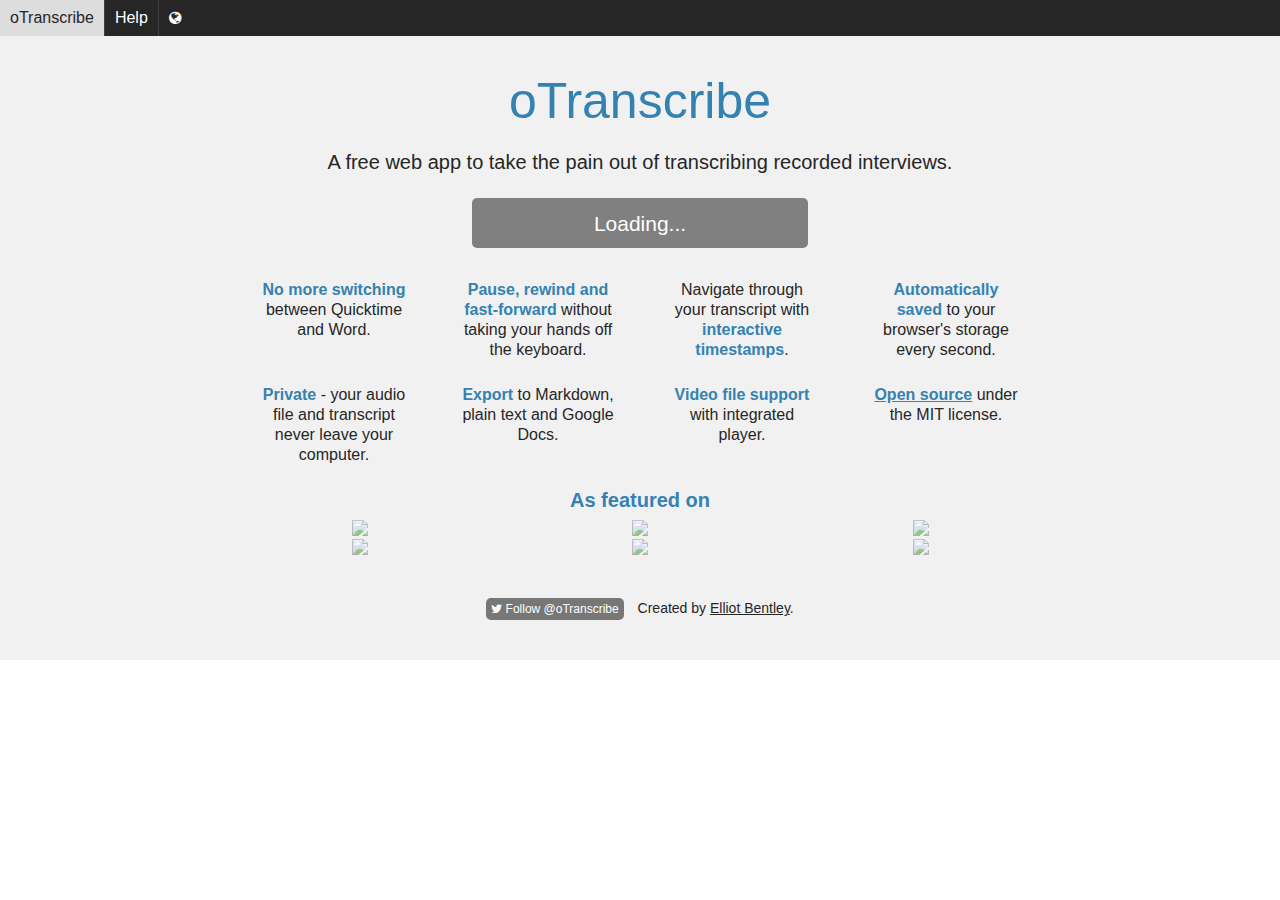
==== commit 8262d2ab: "Update" ====
--- a/index.html
+++ b/index.html
@@ -1,9 +1,4 @@
-<!DOCTYPE html>
-<html>
-<head>
-    <meta http-equiv="Content-type" content="text/html; charset=utf-8">
-    <title>oTranscribe</title>
-    <meta name="description" content="A free HTML5 app to take the pain out of transcribing interviews. Useful for journalists, academics and anyone else transcribing audio. And it's open source, too.">
+<!DOCTYPE html> <html manifest=manifest.appcache> <head> <meta http-equiv=Content-type content="text/html; charset=utf-8"> <title>oTranscribe</title>     <meta name="description" content="A free HTML5 app to take the pain out of transcribing interviews. Useful for journalists, academics and anyone else transcribing audio. And it's open source, too.">
     <link rel="icon" type="image/png" href="favicon.png" />
 
     <!-- Twitter meta tags -->
@@ -18,17 +13,7 @@
     <meta property="og:title" content="oTranscribe">
     <meta property="og:image" content="http://otranscribe.com/favicon.png">
     <meta property="og:description" content="A free HTML5 app to take the pain out of transcribing interviews. Useful for journalists, academics and anyone else transcribing audio. And it's open source, too.">
-
-	<link rel="stylesheet" href="style.css">
-    <meta name="viewport" content="width=device-width, initial-scale=1, minimum-scale=1, maximum-scale=1">
-    <link rel="prefetch" type="application/l10n" href="data.ini" />
-</head>
-
-<body>
-    
-    <script type="text/javascript" src="js/webL10n/l10n.js"></script>
-
-<div class="topbar inputting"><!--
+ <link rel=stylesheet href=style.css> <meta name=viewport content="width=device-width,initial-scale=1,minimum-scale=1,maximum-scale=1"> <link rel=prefetch type=application/l10n href=data.ini /> <link href="style.css" rel="stylesheet"></head> <body> <script src=l10n.js></script> <script src=./jakecache.js charset=utf-8></script> <div class="topbar inputting"><!--
     --><div class="title active">oTranscribe</div><!--
     --><div class="controls">
            <div class="button play-pause"><i class="fa fa-play"></i><i class="fa fa-pause"></i></div><!--
@@ -36,7 +21,7 @@
         --><div class="button skip-forwards"><i class="fa fa-forward"></i></div><!--
         --><div class="button speed"><i class="fa fa-dashboard"></i> <span data-l10n-id="speed">speed</span>
         		<div class="speed-box">
-                    F3 <i class="slider-origin"></i><input id="slider3" type ="range" min ="0.5" max="2.0" step ="0.25" value ="1"/> F4
+                    F3 <i class="slider-origin"></i><input class="speed-slider" type ="range" min ="0.5" max="2.0" step ="0.25" value ="1"/> F4
         		</div>
             </div><!--
         --><div id="player-hook"></div><!--
@@ -52,22 +37,11 @@
             
 <div class="language-picker">
     <div class="container">
-        <div class="language-button" data-language="en">English</div>
-        <!-- <div class="language-button" data-language="pirate">English (pirate)</div> -->
-        <div class="language-button" data-language="es">Español</div>
-        <div class="language-button" data-language="fr">Français</div>
-        <div class="language-button" data-language="nl">Nederlands</div>
-        <div class="language-button" data-language="zh-hant">繁體中文</div><!-- traditional Chinese -->
-        <div class="language-button" data-language="zh-hans">简体中文</div><!-- simplified Chinese -->
-        <div class="language-button" data-language="ja">日本語</div>
-        <div class="language-button" data-language="pl">Polski</div>
-        <!-- <div class="language-button" data-language="de">Deutsch</div> -->
-        <!-- <div class="language-button" data-language="it">Italiano</div> -->
+        <!-- language buttons injected here -->
     </div>
-</div>            
-<div class="about active">
+</div>             <div class="about active">
     <div class="container">
-    <h1>oTranscribe <span style="font-size: 0.5em;vertical-align: top;text-transform: uppercase;color: #AAA; width: 0; display: inline-block;">beta</span></h1>
+    <h1>oTranscribe</h1>
 
     <p class="lead" data-l10n-id="lead">A free web app to take the pain out of transcribing recorded interviews.</p>
 
@@ -87,7 +61,7 @@
         --><li data-l10n-id="promo-5"><strong>Private</strong> - your audio file and transcript <em>never</em> leave your computer.</li><!--
         --><li data-l10n-id="promo-6"><strong>Export</strong> to Markdown, plain text and Google Docs.</li><!--
         --><li data-l10n-id="promo-7"><strong>Video file support</strong> with integrated player.</li><!--
-        --><li data-l10n-id="promo-8"><strong><a href="https://github.com/otranscribe/otranscribe">Open source</a></strong> under the MIT license.</li>
+        --><li data-l10n-id="promo-8"><strong><a href="opensource">Open source</a></strong> under the MIT license.</li>
     </ul>
     
     <div class="press">
@@ -122,22 +96,9 @@
     </div>
 
 </div>
-
-<div class="textbox-container">
+ <div class="textbox-container">
     <div class="input active">
-        <div class="file-input-wrapper">
-          <button class="btn-file-input"><i class="fa fa-arrow-circle-o-up"></i><span data-l10n-id="choose-file">Choose audio (or video) file</span></button>
-          <input id="attach" type="file" name="file" accept="audio/*, video/*"  />
-        </div>
-        <div class="yt-input">or YouTube video</div>
-        <div class="ext-input-field">
-            <div class="close-ext-input"><i class="fa fa-times"></i></div>
-            <label>Enter YouTube video URL:
-                <input type="text">
-            </label>
-            <div class="ext-input-warning"></div>
-        </div>
-    
+        <div class="file-input-outer"></div>    
         <div id="lastfile"></div>
         <div id="formats"></div>
     </div>
@@ -164,19 +125,18 @@
         <button class="sbutton italic" onclick="document.execCommand('italic',false,null);">
             <i class="fa fa-italic" id="icon-i"></i><span class="label">ctrl+i</span>
         </button>
-        <button class="sbutton time" onclick="oT.timestamp.insert();">
+        <button class="sbutton time" onclick="window.insertTimestamp();">
             <i class="fa fa-clock-o"></i><span class="label">ctrl+j</span>
         </button>
         <div class="wordcount">
-            <span id="wc"></span>    
-            <span class="wc-text" data-l10n-id="wordcount">words</span>        
+            <span class="wc-text">words</span>        
         </div>
         <button class="sbutton backup">
-            <i class="fa fa-history"></i><span class="label">history</span>
+            <i class="fa fa-history"></i><span class="label" data-l10n-id="history-button">history</span>
         </button>
         <div class="import-file-wrapper">
             <button class="sbutton import">
-                <i class="fa fa-sign-in" id="icon-imp"></i><span class="label" data-l10n-id="">Import</span>
+                <i class="fa fa-sign-in" id="icon-imp"></i><span class="label" data-l10n-id="import-button">Import</span>
             </button>
             <input id="local-file-import" type="file" name="file" accept=".otr"  />
         </div>
@@ -192,7 +152,7 @@
         <div class="export-title" data-l10n-id="export-download">Download transcript as...</div>
         <a class="export-block-md" id="x-md" target="_blank"  data-l10n-id="export-markdown">Markdown (.md)</a>
         <a class="export-block-txt" id="x-txt" target="_blank" data-l10n-id="export-text">Plain text (.txt)</a>
-        <a class="export-block-txt" id="x-otr" target="_blank" data-l10n-id="">oTranscribe format (.otr)</a>
+        <a class="export-block-txt" id="x-otr" target="_blank" data-l10n-id="export-otr">oTranscribe format (.otr)</a>
         <div class="export-title" data-l10n-id="export-send">Send transcript to...</div>
         <a class="export-block-gd unauth" id="x-gd" target="_blank" href="javascript:void(0);">
             Google Drive
@@ -203,26 +163,13 @@
     <div class="backup-panel">
         <div class="backup-description">
             <div class="backup-close"><i class="fa fa-times"></i></div>
-            <div class="backup-title">Transcript history</div>
-            <div class="backup-instructions">A copy of your work is saved every five minutes. Backups are not stored for very long. Press Ctrl+S to save at any time.</div>
+            <div class="backup-title" data-l10n-id="history-title">Transcript history</div>
+            <div class="backup-instructions" data-l10n-id="history-instrux-v2">A copy of your work is saved every five minutes. Backups are not stored for very long. Press Ctrl+S to save at any time.</div>
         </div>
         <div class="backup-window"><!-- backup blocks go here --></div>
     </div>
 </div>
-
-
-<script src="//cdnjs.cloudflare.com/ajax/libs/mousetrap/1.4.5/mousetrap.min.js"></script>
-<script src="//ajax.googleapis.com/ajax/libs/jquery/2.0.2/jquery.min.js"></script>
-
-<script src="http://ejb.github.io/progressor.js/progressor.js" type="text/javascript" charset="utf-8"></script>
-<script src="//cdn.jsdelivr.net/audiojs/0.1/audio.min.js" type="text/javascript" charset="utf-8"></script>
-<script src="script.js"></script>
-<script src="https://apis.google.com/js/client.js?onload=gd.handleClientLoad" type="text/javascript"></script>
-
-<link href="//cdnjs.cloudflare.com/ajax/libs/font-awesome/4.1.0/css/font-awesome.css" rel="stylesheet">
-
-
-<script type="text/javascript">
+ <link href=//cdnjs.cloudflare.com/ajax/libs/font-awesome/4.1.0/css/font-awesome.css rel=stylesheet> <script type="text/javascript">
 
   var _gaq = _gaq || [];
   _gaq.push(['_setAccount', 'UA-28041817-2']);
@@ -235,8 +182,4 @@
   })();
 
 </script>
-
-</body>
-
-
-</html>
+ <script type="text/javascript" src="bundle.js"></script></body> </html> 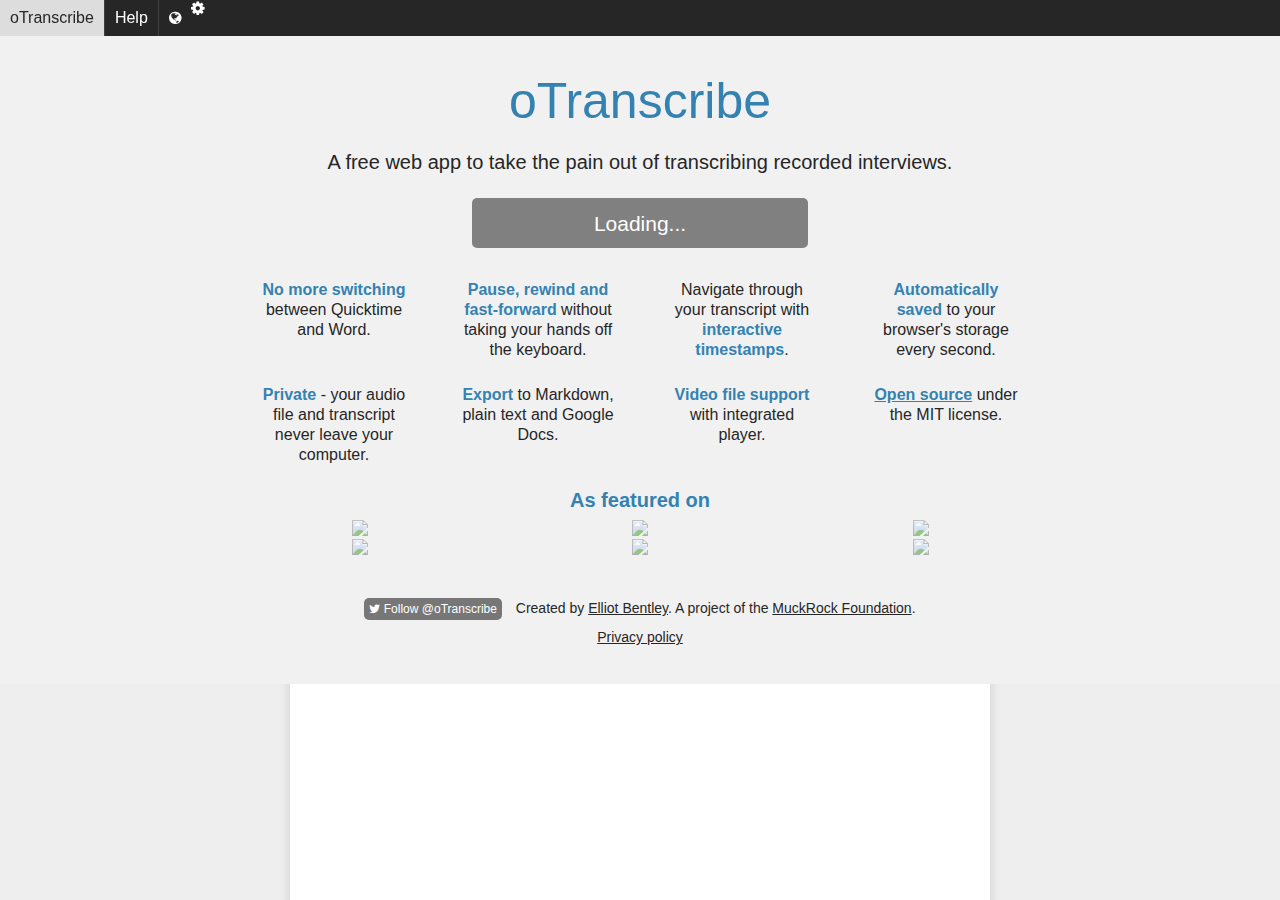
==== commit 0e1a0de3: "Add a privacy policy" ====
--- a/index.html
+++ b/index.html
@@ -13,31 +13,52 @@
     <meta property="og:title" content="oTranscribe">
     <meta property="og:image" content="http://otranscribe.com/favicon.png">
     <meta property="og:description" content="A free HTML5 app to take the pain out of transcribing interviews. Useful for journalists, academics and anyone else transcribing audio. And it's open source, too.">
- <link rel=stylesheet href=style.css> <meta name=viewport content="width=device-width,initial-scale=1,minimum-scale=1,maximum-scale=1"> <link rel=prefetch type=application/l10n href=data.ini /> <link href="style.css" rel="stylesheet"></head> <body> <script src=l10n.js></script> <script src=./jakecache.js charset=utf-8></script> <div class="topbar inputting"><!--
-    --><div class="title active">oTranscribe</div><!--
-    --><div class="controls">
-           <div class="button play-pause"><i class="fa fa-play"></i><i class="fa fa-pause"></i></div><!--
-        --><div class="button skip-backwards"><i class="fa fa-backward"></i></div><!--
-        --><div class="button skip-forwards"><i class="fa fa-forward"></i></div><!--
-        --><div class="button speed"><i class="fa fa-dashboard"></i> <span data-l10n-id="speed">speed</span>
+ <link rel=stylesheet href=style.css> <meta name=viewport content="width=device-width,initial-scale=1,minimum-scale=1,maximum-scale=1"> <link rel=prefetch type=application/l10n href=data.ini /> <link href="style.css" rel="stylesheet"></head> <body> <script src=l10n.js></script> <script src=./jakecache.js charset=utf-8></script> <div class="topbar inputting">
+    <div class="title active">oTranscribe</div>
+    <div class="controls">
+        <div class="button play-pause">
+            <i class="fa fa-play"></i><i class="fa fa-pause"></i>
+            <div class="topbar-button-shortcut" data-shortcut="playPause"></div>
+        </div>
+        <div class="button skip-backwards">
+            <i class="fa fa-backward"></i>
+            <div class="topbar-button-shortcut" data-shortcut="backwards"></div>
+        </div>
+        <div class="button skip-forwards">
+            <i class="fa fa-forward"></i>
+            <div class="topbar-button-shortcut" data-shortcut="forwards"></div>
+        </div>
+        <div class="button speed"><i class="fa fa-dashboard"></i> <span data-l10n-id="speed">speed</span>
         		<div class="speed-box">
-                    F3 <i class="slider-origin"></i><input class="speed-slider" type ="range" min ="0.5" max="2.0" step ="0.25" value ="1"/> F4
+                    <span data-shortcut="speedDown"></span>
+                    <i class="slider-origin"></i>
+                    <input class="speed-slider" type ="range" min ="0.5" max="2.0" step ="0.25" value ="1"/>
+                    <span data-shortcut="speedUp"></span>
         		</div>
-            </div><!--
-        --><div id="player-hook"></div><!--
-        --><div id="player-time"></div><!--
-        --><div class="button reset"><i class="fa fa-refresh"></i></div><!--
-    --></div><!--
-    --><a href="help" target="_blank" data-l10n-id="help" class="help-title">Help</a><!--
-    --><div target="_blank" class="language-title">
-            <i class="fa fa-globe"></i> <span id="curr-lang"></span>
-        </div><!--
---></div>
+            </div>
+        <div id="player-hook"></div>
+        <div class="button player-time"></div>
+        <div class="time-selection">
+            <label>
+                <span data-l10n-id="jump-to-time">Jump to time:</span>
+                <input type="text" value="0:00" class="mousetrap" />
+            </label>
+        </div>
+        <div class="button reset"><i class="fa fa-refresh"></i></div>
+    </div>
+    <a href="help" target="_blank" data-l10n-id="help" class="help-title">Help</a>
+    <div class="language-title">
+        <i class="fa fa-globe"></i> <span id="curr-lang"></span>
+    </div>
+    <div class="settings-button">
+        <i class="fa fa-cog" aria-hidden="true"></i>
+    </div>
+</div>
             
             
 <div class="language-picker">
     <div class="container">
-        <!-- language buttons injected here -->
+         language buttons injected here 
     </div>
 </div>             <div class="about active">
     <div class="container">
@@ -92,7 +113,17 @@
 
 
     <div class="credits">
-        <p><a class="twitter" href="https://twitter.com/oTranscribe" data-l10n-id="twitter"><i class="fa fa-twitter"></i> Follow @oTranscribe</a> <span><span data-l10n-id="credit">Created by</span> <a href="http://twitter.com/elliot_bentley">Elliot Bentley</a>.</span></p>
+        <p>
+            <a class="twitter" href="https://twitter.com/oTranscribe" data-l10n-id="twitter"><i class="fa fa-twitter"></i> Follow @oTranscribe</a>
+            <span>
+                <span data-l10n-id="credit">Created by</span>
+                <a href="http://twitter.com/elliot_bentley">Elliot Bentley</a>.
+                A project of the <a href="https://www.muckrock.com/about/">MuckRock Foundation</a>.
+            </span>
+        </p>
+        <p>
+            <a href="privacy" target="_blank" data-l10n-id="privacy">Privacy policy</a>
+        </p>
     </div>
 
 </div>
@@ -120,13 +151,13 @@
     
     <div class="text-panel">
         <button class="sbutton bold" onclick="document.execCommand('bold',false,null);">
-            <i class="fa fa-bold" id="icon-b"></i><span class="label">ctrl+b</span>
+            <i class="fa fa-bold" id="icon-b"></i><span class="label" data-shortcut="bold">ctrl+b</span>
         </button>
         <button class="sbutton italic" onclick="document.execCommand('italic',false,null);">
-            <i class="fa fa-italic" id="icon-i"></i><span class="label">ctrl+i</span>
+            <i class="fa fa-italic" id="icon-i"></i><span class="label" data-shortcut="italic">ctrl+i</span>
         </button>
         <button class="sbutton time" onclick="window.insertTimestamp();">
-            <i class="fa fa-clock-o"></i><span class="label">ctrl+j</span>
+            <i class="fa fa-clock-o"></i><span class="label" data-shortcut="addTimestamp">ctrl+j</span>
         </button>
         <div class="wordcount">
             <span class="wc-text">words</span>        
@@ -169,7 +200,7 @@
         <div class="backup-window"><!-- backup blocks go here --></div>
     </div>
 </div>
- <link href=//cdnjs.cloudflare.com/ajax/libs/font-awesome/4.1.0/css/font-awesome.css rel=stylesheet> <script type="text/javascript">
+ <div class="settings-panel"></div> <link href=//cdnjs.cloudflare.com/ajax/libs/font-awesome/4.1.0/css/font-awesome.css rel=stylesheet> <script type="text/javascript">
 
   var _gaq = _gaq || [];
   _gaq.push(['_setAccount', 'UA-28041817-2']);
--- a/style.css
+++ b/style.css
@@ -1 +1 @@
-html,body,div,span,applet,object,iframe,h1,h2,h3,h4,h5,h6,p,blockquote,pre,a,abbr,acronym,address,big,cite,code,del,dfn,em,img,ins,kbd,q,s,samp,small,strike,strong,sub,sup,tt,var,b,u,i,center,dl,dt,dd,ol,ul,li,fieldset,form,label,legend,table,caption,tbody,tfoot,thead,tr,th,td,article,aside,canvas,details,embed,figure,figcaption,footer,header,hgroup,menu,nav,output,ruby,section,summary,time,mark,audio,video{border:0;font-size:100%;font:inherit;vertical-align:baseline;margin:0;padding:0}article,aside,details,figcaption,figure,footer,header,hgroup,menu,nav,section{display:block}body{line-height:1}ol,ul{list-style:none}blockquote,q{quotes:none}blockquote:before,blockquote:after,q:before,q:after{content:none}table{border-collapse:collapse;border-spacing:0}body{font-family:"Helvetica Neue", "Helvetica", Arial, sans-serif;height:100%}#extra-ui-text{display:none}.input{width:100%;margin:0 auto;max-height:0;overflow:hidden;opacity:0;-webkit-transition:max-height 1s, margin 1s, opacity 0.5s;-moz-transition:max-height 1s, margin 1s, opacity 0.5s;transition:max-height 1s, margin 1s, opacity 0.5s}.input.active{max-height:300px;margin:25px auto;opacity:1}#lastfile,#formats{color:#BBB;font-size:12px;margin:0 auto 4px auto;width:20%}#lastfile a,#formats a{color:inherit}#lastfile .media-reload{color:#3482b1;cursor:pointer}#lastfile .media-reload:hover{text-decoration:underline}#formats.warning{transition:color 1s;color:darkred}.file-input-wrapper{color:white;text-align:center;background-color:#3482b1;border-radius:5px;cursor:pointer;width:200px;padding:15px;overflow:hidden;position:relative;margin:20px auto 5px auto;border:0;text-indent:0}.file-input-wrapper:hover,.file-input-wrapper.hover{background:-webkit-gradient(linear, left top, left bottom, color-stop(0.05, #4d9ccb), color-stop(1, #3a90c5));background:-moz-linear-gradient(center top, #4d9ccb 5%, #4d9ccb 100%);background-color:#58AFDB}.btn-file-input i{font-size:40px;display:block;margin-bottom:5px}.file-input-wrapper>input[type="file"]{font-size:200px;position:absolute;top:0;right:0;opacity:0;cursor:pointer}.file-input-wrapper>.btn-file-input{display:inline-block;width:200px}.btn-file-input{width:auto;border:0 none;margin:0;padding:0;background:transparent;overflow:visible;font:14px arial, sans-serif;#vertical-align:middle;text-decoration:none;text-align:center;text-shadow:1px 1px 0px #2b6e8f;color:#ffffff;font-family:arial;font-size:15px;font-style:normal}.btn-file-input::-moz-focus-inner{border:0;padding:0}.yt-input{color:white;text-align:center;background-color:#3482b1;border-radius:5px;cursor:pointer;width:210px;margin:0 auto 20px auto;padding:10px;font-size:14px}.yt-input:hover,.yt-input.hover{background:-webkit-gradient(linear, left top, left bottom, color-stop(0.05, #4d9ccb), color-stop(1, #3a90c5));background:-moz-linear-gradient(center top, #4d9ccb 5%, #4d9ccb 100%);background-color:#58AFDB}.ext-input-field{width:30%;margin:0 auto;background:#262626;border-radius:3px;padding:8px;margin-bottom:20px;display:none;position:absolute;top:60px;left:35%;box-shadow:0 0 5px grey;text-align:center}.ext-input-field label{color:white;font-size:14px}.ext-input-field input{width:100%;-moz-box-sizing:border-box;box-sizing:border-box;display:block;font-size:14px;font-family:inherit;padding:3px;margin-top:8px}.ext-input-field .close-ext-input{float:right;color:white;cursor:pointer;opacity:0.5}.ext-input-field .close-ext-input:hover{opacity:1}.ext-input-field .ext-input-warning{color:white;text-align:left;font-size:12px;padding-top:5px;display:none}.input.ext-input .file-input-wrapper,.input.ext-input .yt-input,.input.ext-input #lastfile,.input.ext-input #formats{opacity:0.2}.input.ext-input .ext-input-field{display:block}.about{color:#262626;background:#f1f1f1;z-index:200;position:relative;padding:40px 0;margin-bottom:-100%;display:none}.about.active{display:block}.about .container{width:850px;margin:0 auto}.about h1{font-size:50px;text-align:center;margin-bottom:20px;color:#3482b1}.about p.lead{font-size:20px;text-align:center;margin:0 auto;display:block;line-height:32px}.about ul{text-align:center;margin:2em 0 0 0}.about li{width:18%;display:inline-block;vertical-align:top;font-size:16px;line-height:20px;text-align:center;padding:0 3%;padding-bottom:25px}.about li strong{font-weight:bold;color:#3482b1}.about a{color:inherit}.about a:hover{color:#777}.about .press{color:#3482b1;font-weight:bold;text-align:center;padding:0}.about .press p{font-size:20px;padding-bottom:10px}.about .press a{display:inline-block;width:33%;vertical-align:middle;opacity:0.6}.about .press a:hover{opacity:1}.about .press img{width:80%}.about .credits{text-align:center;margin-top:40px}.about .credits .twitter{display:inline-block;background:#777;padding:5px;border-radius:5px;text-decoration:none;color:white;font-size:12px;margin-right:10px}.about .credits .twitter:hover{background:#5e5e5e}.about .credits p{font-size:14px;margin-top:10px}.about .start{display:block;padding:0.7em 1em;border-radius:5px;color:white;margin:0 auto;margin-top:20px;width:14em;text-align:center;background:grey;cursor:default;font-size:21px}.about .start .start-loading{display:inline}.about .start .start-ready{display:none}.about .start.ready{cursor:pointer;background:#3482b1}.about .start.ready:hover{background:#28658a}.about .start.ready .start-loading{display:none}.about .start.ready .start-ready{display:inline}.about #old-browser,.about .mobile{width:400px;max-width:98%;padding:0;margin:0 auto;color:darkred;line-height:20px;margin-top:20px;text-align:center}.about .mobile{display:none}@media (max-width: 850px){.about{padding:40px 10%}.about h1{font-size:35px}.about p.lead{font-size:18px;font-weight:bold;line-height:24px}.about .container{width:100%}.about ul{margin:2em 0}.about li{width:auto;padding:3px 0;padding-bottom:5px;text-align:left;display:block;height:auto}.about .press{text-align:left;padding-top:0}.about .press p{padding-bottom:20px;font-size:inherit}.about .press a{width:100%}.about .press a img{max-width:225px}.about .start{width:80%}.about .credits a{margin-right:0}.about .credits span{display:block;padding-top:10px}#old-browser{width:auto}.textbox-container{display:none}.about .mobile{display:block}}.help{color:#262626;background:#f1f1f1;z-index:200;position:relative;padding:40px 0;margin-bottom:-100%;display:none;display:block}.help.active{display:block}.help .container{width:850px;margin:0 auto}.help h1{font-size:3em;margin:0.3em 0 0 0}.help p,.help ul,.help ol{margin-top:1em}.help h2,.help h3{margin-top:1.4em}.help h2{font-size:1.4em;margin-top:3em}.help strong,.help h2,.help h3{font-weight:bold}.help li{list-style-type:disc;margin-left:2em}.help p,.help li{line-height:1.3em}.help .container{width:600px}.help a{color:#3482b1}.help a:visited{color:#112b3b}.help #close-help{color:#3482b1;text-decoration:none;font-size:1em}.help #close-help:hover{text-decoration:underline}@media (max-width: 850px){.help{padding:0}.help .container{width:auto;padding:5%}}.controls{display:none}.controls .button{display:inline-block;vertical-align:top;height:36px;width:36px;text-align:center;border-right:1px solid #404040;background:#262626;color:white;padding:10px 0;height:16px}.controls .button:hover{background-color:#404040;cursor:pointer}.play-pause.playing .fa-pause{display:inline}.play-pause.playing .fa-play{display:none}.play-pause .fa-pause{display:none}.play-pause .fa-play{display:inline}.button.refresh{border-left:1px solid #404040}.button:after{opacity:0;padding-top:2em;color:#000;font-size:9px;cusor:default;display:block;-webkit-transition:opacity 0.25s;-moz-transition:opacity 0.25s;transition:opacity 0.25s}.topbar:hover .button:after{opacity:1}.button.play-pause:after{content:'ESC'}.button.skip-backwards:after{content:'F1'}.button.skip-forwards:after{content:'F2'}video#media,iframe#media{position:absolute;top:55px;left:20px;width:200px;box-shadow:0px 0px 5px black;background:#262626}.progressor{display:inline-block;min-width:100px;height:14px;margin:10px;color:lightgrey;background:#4d4d4d;text-align:center;cursor:default;font-size:13px;padding-top:2px}.progressor-progress{background:white;background:grey}.media-title{display:inline-block;padding:11px 0;color:lightgrey;text-align:center;font-size:14px;border-right:1px solid #404040}#player-time{display:inline-block;font-size:13px;padding:11px 0;width:80px;border-left:1px solid #404040;border-right:1px solid #404040;vertical-align:top;text-align:right;padding-right:10px}.topbar{background:#262626;color:white;box-shadow:0px 0px 10px #666;-webkit-box-shadow:0px 0px 10px #666;z-index:50;position:relative;font-size:16px}.topbar .controls{display:inline-block}.topbar.inputting .controls{display:none}.topbar.inputting .help-title{border-right:1px solid #404040}.title{padding:10px;text-align:left;display:inline-block;vertical-align:top;width:auto;background:#262626;color:white;border-right:1px solid #404040}.title:hover{background-color:#404040;cursor:pointer}.title.active{color:#262626;background:#f1f1f1}.title.active:hover{background:#DDD}.help-title{padding:10px;text-align:left;display:inline-block;vertical-align:top;width:auto;background:#262626;color:white;border-right:1px solid #404040;text-decoration:none}.help-title:hover{background-color:#404040;cursor:pointer}.help-title.active{color:#262626;background:#f1f1f1}.help-title.active:hover{background:#DDD}.language-title{padding:10px;text-align:left;display:inline-block;vertical-align:top;width:auto;background:#262626;color:white}.language-title:hover{background-color:#404040;cursor:pointer}.language-title.active{color:#262626;background:#f1f1f1}.language-title.active:hover{background:#DDD}.language-title i{font-size:0.90em}.language-picker{color:#262626;background:#f1f1f1;z-index:200;position:relative;padding:40px 0;margin-bottom:-100%;display:none;padding:20px 0 10px 0;box-shadow:0px 8px 15px rgba(120,120,120,0.3);-webkit-box-shadow:0px 8px 15px rgba(120,120,120,0.3);width:100%;position:absolute;z-index:1000;text-align:center;border-bottom:2px solid #3482b1}.language-picker.active{display:block}.language-picker .container{width:850px;margin:0 auto}.language-picker .language-button{display:inline-block;padding:0.6em;margin-bottom:10px;width:22%;cursor:pointer;border:1px solid #DDD}.language-picker .language-button:hover{background:#3482b1;border-color:#3482b1;color:white}.button.speed{width:85px}.button.speed.fixed{background:white;color:#262626}.button.speed.fixed .speed-box{display:block}.speed-box{background:#262626;color:white;width:190px;padding:8px 0px 5px 0px;z-index:-50;position:relative;top:6px;cursor:default;vertical-align:middle;font-size:13px;box-shadow:0px 0px 10px #666;-webkit-box-shadow:0px 0px 10px #666;display:none}.speed-box:hover{display:block}.speed-box #slider3{display:inline;vertical-align:middle;width:100px}.speed:hover>.speed-box{display:block}.slider-origin{height:25px;border-right:1px solid grey;position:relative;left:39px;z-index:-50;display:inline-block;vertical-align:middle}.audiojs{font-family:inherit;box-shadow:none;-webkit-box-shadow:none;background:#262626;display:inline-block;width:auto;height:33px}.audiojs .play-pause{display:none}.audiojs .time{border-color:#404040}.audiojs .scrubber{border:none}.scrubber .progress{background:white;opacity:0.3}.scrubber .loaded{background:#4d4d4d;color:lightgrey;padding:1px 2px;text-align:center;cursor:default}#textbox{resize:none;font-size:15px;line-height:20px;font-family:Arial;padding:5px;margin:50px auto;width:50%;display:block;border:none;padding:50px 25% 5px 25%;outline:none;background:white;box-shadow:0px 0px 10px #CCC;width:600px;padding:50px;min-height:700px;overflow-y:hidden;color:#262626}#textbox b,#textbox strong{font-weight:bold}#textbox i,#textbox em{font-style:italic}#textbox .timestamp{color:#3482b1;border-radius:5px;border-left:2px solid #3482b1;border-right:2px solid #3482b1;padding:0 3px;margin:0 3px}#textbox .timestamp:hover{background:#ebf4f9;cursor:pointer}#textbox .timestamp:active{background:#c3deee}.textbox-container{overflow-y:scroll;position:relative;height:500px;background:#EEE}.text-panel{position:fixed;top:100px;width:200px;padding-left:20px;text-align:left;padding-top:200px;-webkit-transition:padding 1s;transition:padding 1s;opacity:0.3;-webkit-transition:opacity 0.2s, padding 1s;transition:opacity 0.2s, padding 1s}.text-panel.editing{padding-top:0px}.text-panel .sbutton{display:block;background:inherit;border:none;padding:0;margin:0;outline:none;padding:5px 0;color:#262626}.text-panel .sbutton.time{display:none;height:0}.text-panel .sbutton.time.active{display:block;height:auto}.text-panel .sbutton.backup.flash i{-webkit-animation:save-flash 1s;animation:save-flash 1s}.text-panel .sbutton i{font-size:20px;min-width:20px;text-align:center;display:inline-block;vertical-align:middle;padding:3px;border:1px solid #CCC;border-radius:2px}.text-panel .sbutton i:hover{border-color:#AAA;cursor:pointer}.text-panel .sbutton i:active{box-shadow:0 0 3px grey inset}.text-panel .sbutton i.active{color:#3482b1}.text-panel .sbutton .label{text-transform:uppercase;font-size:10px;padding:0 5px;display:inline-block;opacity:0;-webkit-transition:opacity 0.2s, padding 1s;transition:opacity 0.2s, padding 1s}.text-panel .wordcount{padding:5px 0;color:#262626;font-size:16px;margin-top:10px}.text-panel .wordcount .wc-text{opacity:0;-webkit-transition:opacity 0.2s, padding 1s;transition:opacity 0.2s, padding 1s}.text-panel:hover{opacity:1}.text-panel:hover .wordcount .wc-text{opacity:1}.text-panel:hover .sbutton .label{opacity:0.5}@-webkit-keyframes save-flash{0%{color:#262626}15%{color:#3482b1}100%{color:#262626}}@keyframes save-flash{0%{color:#262626}15%{color:#3482b1}100%{color:#262626}}.export-panel{position:relative;position:fixed;top:300px;width:260px;text-align:left;background:#262626;color:white;border-radius:3px;-webkit-transition:-webkit-transform 0.5s cubic-bezier(0.175, 0.885, 0.32, 1.275),opacity 0.5s;-webkit-transform:scale(0.1);-webkit-transform-origin:89% 0;transition:transform 0.5s cubic-bezier(0.175, 0.885, 0.32, 1.275),opacity 0.5s;transform:scale(0.1);transform-origin:89% 0;opacity:0;z-index:100}.export-panel:after{bottom:100%;left:50%;border:solid transparent;content:" ";height:0;width:0;position:absolute;pointer-events:none;border-color:rgba(51,51,51,0);border-bottom-color:#262626;border-width:15px;margin-left:95px}.export-panel.active{-webkit-transform:scale(1);transform:scale(1);opacity:1}.export-panel p{padding:0 10px 10px 10px;font-size:11px;line-height:13px}.export-panel p a{color:white}.export-panel .export-title{font-weight:bold;margin:10px;font-size:16px}.export-panel .export-block-md,.export-panel .export-block-txt{display:block;text-align:center;font-size:14px;padding:10px;margin:10px;border-radius:3px;color:white;text-decoration:none;background:#555;cursor:pointer;border:none}.export-panel .export-block-md:hover,.export-panel .export-block-txt:hover{background:#3482b1}.export-panel .export-block-gd{display:block;text-align:center;font-size:14px;padding:10px;margin:10px;border-radius:3px;color:white;text-decoration:none;border:1px solid #555;padding:8px 10px;cursor:default}.export-panel .export-block-gd.unauth{text-align:left}.export-panel .export-block-gd.unauth .sign-in{display:inline-block}.export-panel .export-block-gd.gd-authenticated{background:#555;cursor:pointer;border:none;text-align:center}.export-panel .export-block-gd.gd-authenticated:hover{background:#3482b1}.export-panel .export-block-gd .sign-in{background:#555;cursor:pointer;border:none;display:none;font-size:12px;padding:6px;vertical-align:top;margin:-5px -5px 0 0;float:right;border-radius:2px}.export-panel .export-block-gd .sign-in:hover{background:#3482b1}.backup-panel{position:fixed;width:100%;background:#262626;top:12%;z-index:1000;box-shadow:0px 0px 10px #666;-webkit-box-shadow:0px 0px 10px #666;padding-bottom:20px;display:none}.backup-panel .backup-description{color:white;width:800px;margin:20px auto}.backup-panel .backup-description .backup-title{font-size:2em;margin-bottom:0.4em}.backup-panel .backup-description .backup-instructions{font-size:0.9em}.backup-panel .backup-description .backup-close{float:right;font-size:1.6em;opacity:0.5;cursor:pointer;transition:opacity 0.1s}.backup-panel .backup-description .backup-close:hover{opacity:1}.backup-panel .backup-window{background:#404040;height:300px;width:800px;margin:0 auto;overflow-y:scroll;padding:5px;box-sizing:border-box}.backup-panel .backup-window .no-backups{color:#ccc;text-align:center;padding-top:10px}.backup-panel .backup-window .more-backups{color:white;text-align:center;background:#555;padding:1em 0;margin:10px;cursor:pointer}.backup-panel .backup-window .more-backups:hover{background:#666}.backup-panel .backup-window .backup-block{padding:10px;box-sizing:border-box;width:25%;display:inline-block;vertical-align:top}.backup-panel .backup-window .backup-block.new-block{opacity:0;width:0}.backup-panel .backup-window .backup-block.new-block .backup-restore-button{display:none}.backup-panel .backup-window .backup-block .backup-doc{overflow-y:scroll;overflow-x:hidden;background:white;height:180px;padding:10px;font-size:8px}.backup-panel .backup-window .backup-block .backup-restore-button{text-align:center;margin-top:10px;color:white;font-size:12px}.backup-panel .backup-window .backup-block .backup-restore-button span{text-decoration:underline;cursor:pointer}
+a,abbr,acronym,address,applet,article,aside,audio,b,big,blockquote,body,canvas,caption,center,cite,code,dd,del,details,dfn,div,dl,dt,em,embed,fieldset,figcaption,figure,footer,form,h1,h2,h3,h4,h5,h6,header,hgroup,html,i,iframe,img,ins,kbd,label,legend,li,mark,menu,nav,object,ol,output,p,pre,q,ruby,s,samp,section,small,span,strike,strong,sub,summary,sup,table,tbody,td,tfoot,th,thead,time,tr,tt,u,ul,var,video{border:0;font-size:100%;font:inherit;vertical-align:baseline;margin:0;padding:0}article,aside,details,figcaption,figure,footer,header,hgroup,menu,nav,section{display:block}body{line-height:1}ol,ul{list-style:none}blockquote,q{quotes:none}blockquote:after,blockquote:before,q:after,q:before{content:none}table{border-collapse:collapse;border-spacing:0}body{-webkit-touch-callout:none;-webkit-user-select:none;-moz-user-select:none;-ms-user-select:none;user-select:none;font-family:Helvetica Neue,Helvetica,Arial,sans-serif;height:100%}#extra-ui-text{display:none}.input{width:100%;margin:0 auto;max-height:0;overflow:hidden;opacity:0;-webkit-transition:max-height 1s,margin 1s,opacity .5s;transition:max-height 1s,margin 1s,opacity .5s}.input.active{max-height:300px;margin:25px auto;opacity:1}#formats,#lastfile{color:#bbb;font-size:12px;margin:0 auto 4px;width:20%}#formats a,#lastfile a{color:inherit}#lastfile .media-reload{color:#3482b1;cursor:pointer}#lastfile .media-reload:hover{text-decoration:underline}#formats.warning{transition:color 1s;color:darkred}.file-input-wrapper{color:#fff;text-align:center;background-color:#3482b1;border-radius:5px;cursor:pointer;width:200px;padding:15px;margin:20px auto 5px;border:0;text-indent:0;position:relative;overflow:hidden}.file-input-wrapper.hover,.file-input-wrapper:hover{background:-webkit-gradient(linear,left top,left bottom,color-stop(.05,#4d9ccb),color-stop(1,#3a90c5));background:-moz-linear-gradient(center top,#4d9ccb 5%,#4d9ccb 100%);background-color:#58afdb}.file-input-wrapper>input[type=file]{font-size:200px;position:absolute;top:0;right:0;opacity:0;cursor:pointer}.btn-file-input i{font-size:40px;display:block;margin-bottom:5px}.file-input-wrapper>.btn-file-input{display:inline-block;width:200px}.btn-file-input{width:auto;border:0 none;margin:0;padding:0;background:transparent;overflow:visible;font:14px arial,sans-serif;text-decoration:none;text-align:center;text-shadow:1px 1px 0 #2b6e8f;color:#fff;font-family:arial;font-size:15px;font-style:normal}.btn-file-input::-moz-focus-inner{border:0;padding:0}.alt-input-button{color:#fff;text-align:center;background-color:#3482b1;border-radius:5px;cursor:pointer;margin:0 auto 20px;padding:10px;font-size:14px;display:block;border:0;width:230px}.alt-input-button.hover,.alt-input-button:hover{background:-webkit-gradient(linear,left top,left bottom,color-stop(.05,#4d9ccb),color-stop(1,#3a90c5));background:-moz-linear-gradient(center top,#4d9ccb 5%,#4d9ccb 100%);background-color:#58afdb}.ext-input-field{width:30%;margin:0 auto;background:#262626;border-radius:3px;padding:8px;margin-bottom:20px;display:none;position:absolute;top:60px;left:35%;box-shadow:0 0 5px grey;text-align:center}.ext-input-field label{color:#fff;font-size:14px}.ext-input-field input{width:100%;box-sizing:border-box;display:block;font-size:14px;font-family:inherit;padding:3px;margin-top:8px}.ext-input-field .close-ext-input{float:right;color:#fff;cursor:pointer;opacity:.5}.ext-input-field .close-ext-input:hover{opacity:1}.ext-input-field .ext-input-warning{color:#fff;text-align:left;font-size:12px;padding-top:5px;display:none}.ext-input-active #formats,.ext-input-active #lastfile,.ext-input-active .alt-input-button,.ext-input-active .file-input-wrapper{opacity:.2;pointer-events:none}.about{-webkit-touch-callout:text;-webkit-user-select:text;-moz-user-select:text;-ms-user-select:text;user-select:text;color:#262626;background:#f1f1f1;z-index:200;position:relative;padding:40px 0;margin-bottom:-100%;display:none}.about.active{display:block}.about .container{width:850px;margin:0 auto}.about h1{font-size:50px;text-align:center;margin-bottom:20px;color:#3482b1}.about p.lead{font-size:20px;text-align:center;margin:0 auto;display:block;line-height:32px}.about ul{text-align:center;margin:2em 0 0}.about li{width:18%;display:inline-block;vertical-align:top;font-size:16px;line-height:20px;text-align:center;padding:0 3%;padding-bottom:25px}.about li strong{font-weight:700;color:#3482b1}.about a{color:inherit}.about a:hover{color:#777}.about .press{color:#3482b1;font-weight:700;text-align:center;padding:0}.about .press p{font-size:20px;padding-bottom:10px}.about .press a{display:inline-block;width:33%;vertical-align:middle;opacity:.6}.about .press a:hover{opacity:1}.about .press img{width:80%}.about .credits{text-align:center;margin-top:40px}.about .credits .twitter{display:inline-block;background:#777;padding:5px;border-radius:5px;text-decoration:none;color:#fff;font-size:12px;margin-right:10px}.about .credits .twitter:hover{background:#5e5e5e}.about .credits p{font-size:14px;margin-top:10px}.about .start{display:block;padding:.7em 1em;border-radius:5px;color:#fff;margin:0 auto;margin-top:20px;width:14em;text-align:center;background:grey;cursor:default;font-size:21px}.about .start .start-loading{display:inline}.about .start .start-ready{display:none}.about .start.ready{cursor:pointer;background:#3482b1}.about .start.ready:hover{background:#28658a}.about .start.ready .start-loading{display:none}.about .start.ready .start-ready{display:inline}.about #old-browser,.about .mobile{width:400px;max-width:98%;padding:0;margin:0 auto;color:darkred;line-height:20px;margin-top:20px;text-align:center}.about .mobile{display:none}@media (max-width:850px){.about{padding:40px 10%}.about h1{font-size:35px}.about p.lead{font-size:18px;font-weight:700;line-height:24px}.about .container{width:100%}.about ul{margin:2em 0}.about li{width:auto;padding:3px 0;padding-bottom:5px;text-align:left;display:block;height:auto}.about .press{text-align:left;padding-top:0}.about .press p{padding-bottom:20px;font-size:inherit}.about .press a{width:100%}.about .press a img{max-width:225px}.about .start{width:80%}.about .credits a{margin-right:0}.about .credits span{display:block;padding-top:10px}#old-browser{width:auto}.about .mobile{display:block}}.separate-page{-webkit-touch-callout:text;-webkit-user-select:text;-moz-user-select:text;-ms-user-select:text;user-select:text;color:#262626;background:#f1f1f1;z-index:200;position:relative;padding:40px 0;margin-bottom:-100%;display:none;display:block}.separate-page.active{display:block}.separate-page .container{width:850px;margin:0 auto}.separate-page h1{font-size:3em;margin:.3em 0 0}.separate-page ol,.separate-page p,.separate-page ul{margin-top:1em}.separate-page h2,.separate-page h3{margin-top:1.4em}.separate-page h2{font-size:1.4em;margin-top:1.8em}.separate-page h2 small{font-size:.8em;font-weight:400}.separate-page h2 a,.separate-page h2 a:visited{color:#3482b1}.separate-page h2,.separate-page h3,.separate-page strong{font-weight:700}.separate-page li{list-style-type:disc;margin-left:2em}.separate-page li,.separate-page p{line-height:1.3em}.separate-page .container{max-width:600px}.separate-page a{color:#3482b1}.separate-page a:visited{color:#112b3b}.separate-page #close-help{color:#3482b1;text-decoration:none;font-size:1em}.separate-page #close-help:hover{text-decoration:underline}.separate-page .row{padding:20px;margin:20px 0;background:#e1e1e1;border-radius:4px}.separate-page .row h2{margin:0}.separate-page .button{color:#fff;text-align:center;background-color:#3482b1;border-radius:5px;cursor:pointer;display:inline-block;padding:8px;text-decoration:none!important;color:#fff!important}.separate-page .button.hover,.separate-page .button:hover{background:-webkit-gradient(linear,left top,left bottom,color-stop(.05,#4d9ccb),color-stop(1,#3a90c5));background:-moz-linear-gradient(center top,#4d9ccb 5%,#4d9ccb 100%);background-color:#58afdb}@media (max-width:850px){.separate-page{padding:0}.separate-page .container{width:auto;padding:5%}}.controls{display:flex;flex:1}.controls .button{display:inline-block;vertical-align:top;height:36px;width:36px;text-align:center;border-right:1px solid #404040;background:#262626;color:#fff;padding:10px 0;height:16px}.controls .button:hover{background-color:#404040;cursor:pointer}.controls .button:active{background-color:#0d0d0d}.play-pause.playing .fa-pause{display:inline}.play-pause .fa-pause,.play-pause.playing .fa-play{display:none}.play-pause .fa-play{display:inline}.button.refresh{border-left:1px solid #404040}.button:after{opacity:0;padding-top:2em;color:#000;font-size:9px;cusor:default;display:block;-webkit-transition:opacity .25s;transition:opacity .25s}.topbar:hover .button:after{opacity:1}.button.play-pause:after{content:"ESC"}.button.skip-backwards:after{content:"F1"}.button.skip-forwards:after{content:"F2"}.video-player{position:absolute;top:55px;left:20px;width:calc((100% - 800px)/2);min-width:200px;box-shadow:0 0 5px #000;background:#262626}.progressor{display:inline-block;width:100%;height:14px;margin:10px;color:#d3d3d3;background:#4d4d4d;text-align:center;cursor:default;font-size:13px;padding-top:2px;vertical-align:middle;overflow:hidden}#player-hook{display:inline-block;flex:1;-webkit-flex:1;min-width:100px}#player-hook>span{position:relative;z-index:200}.progressor-progress{background:#fff;background:grey;z-index:100!important}.media-title{color:#d3d3d3;text-align:center;font-size:14px}#player-time,.media-title{display:inline-block;padding:11px 0;border-right:1px solid #404040}#player-time{-webkit-touch-callout:text;-webkit-user-select:text;-moz-user-select:text;-ms-user-select:text;user-select:text;font-size:13px;border-left:1px solid #404040;vertical-align:top;text-align:right;padding-left:8px;padding-right:14px}.topbar{background:#262626;color:#fff;box-shadow:0 0 10px #666;-webkit-box-shadow:0 0 10px #666;z-index:50;position:relative;font-size:16px;display:flex}.topbar.inputting .controls{display:none}.title,.topbar.inputting .help-title{border-right:1px solid #404040}.title{padding:10px;text-align:left;display:inline-block;vertical-align:top;width:auto;background:#262626;color:#fff}.title:hover{background-color:#404040;cursor:pointer}.title.active{color:#262626;background:#f1f1f1}.title.active:hover{background:#ddd}.title:active{background-color:#0d0d0d}.help-title{padding:10px;text-align:left;display:inline-block;vertical-align:top;width:auto;background:#262626;color:#fff;border-right:1px solid #404040;text-decoration:none}.help-title:hover{background-color:#404040;cursor:pointer}.help-title.active{color:#262626;background:#f1f1f1}.help-title.active:hover{background:#ddd}.help-title:active{background-color:#0d0d0d}.language-title{padding:10px;text-align:left;display:inline-block;vertical-align:top;width:auto;background:#262626;color:#fff}.language-title:hover{background-color:#404040;cursor:pointer}.language-title.active{color:#262626;background:#f1f1f1}.language-title.active:hover{background:#ddd}.language-title:active{background-color:#0d0d0d}.language-title i{font-size:.9em}.language-picker{-webkit-touch-callout:text;-webkit-user-select:text;-moz-user-select:text;-ms-user-select:text;user-select:text;color:#262626;background:#f1f1f1;z-index:200;position:relative;padding:40px 0;margin-bottom:-100%;display:none;padding:20px 0 10px;box-shadow:0 8px 15px hsla(0,0%,47%,.3);-webkit-box-shadow:0 8px 15px hsla(0,0%,47%,.3);width:100%;position:absolute;z-index:1000;text-align:center;border-bottom:2px solid #3482b1}.language-picker.active{display:block}.language-picker .container{width:850px;margin:0 auto}.language-picker .language-button{display:inline-block;padding:.6em;margin-bottom:10px;width:22%;cursor:pointer;border:1px solid #ddd}.language-picker .language-button:hover{background:#3482b1;border-color:#3482b1;color:#fff}.button.speed{width:auto;padding-left:10px;padding-right:10px}.button.speed.fixed{background:#fff;color:#262626}.button.speed.fixed .speed-box{display:block}.speed-box{background:#262626;color:#fff;width:190px;padding:8px 0 5px;z-index:-50;cursor:default;vertical-align:middle;font-size:13px;box-shadow:0 0 10px #666;-webkit-box-shadow:0 0 10px #666;position:absolute;top:36px;left:214px;display:none}.speed-box:hover{display:block}.speed-box .speed-slider{display:inline;vertical-align:middle;width:120px}.speed:hover>.speed-box{display:block}.slider-origin{height:24px;border-right:1px solid grey;position:relative;left:39px;left:44px;z-index:-50;display:inline-block;vertical-align:middle}.audiojs{font-family:inherit;box-shadow:none;-webkit-box-shadow:none;background:#262626;display:inline-block;width:auto;height:33px}.audiojs .play-pause{display:none}.audiojs .time{border-color:#404040}.audiojs .scrubber{border:none}.scrubber .progress{background:#fff;opacity:.3}.scrubber .loaded{background:#4d4d4d;color:#d3d3d3;padding:1px 2px;text-align:center;cursor:default}#textbox{-webkit-touch-callout:text;-webkit-user-select:text;-moz-user-select:text;-ms-user-select:text;user-select:text;resize:none;font-size:15px;line-height:20px;font-family:Arial;padding:5px;margin:50px auto;width:50%;display:block;border:none;padding:50px 25% 5px;outline:none;background:#fff;box-shadow:0 0 10px #ccc;width:600px;padding:50px;min-height:700px;overflow-y:hidden;color:#262626}#textbox b,#textbox strong{font-weight:700}#textbox em,#textbox i{font-style:italic}#textbox .timestamp{color:#3482b1;border-radius:5px;border-left:2px solid #3482b1;border-right:2px solid #3482b1;padding:0 3px;margin:0 3px}#textbox .timestamp:hover{background:#ebf4f9;cursor:pointer}#textbox .timestamp:active{background:#c3deee}.textbox-container{overflow-y:scroll;position:fixed;height:calc(100% - 36px);background:#eee;top:36px;width:100%}.message-panel{width:600px;margin:20px auto -20px;background:#ddd;padding:10px;font-size:12px;border-radius:3px}.message-panel.hidden{display:none}.message-panel.stuck{position:fixed;top:30px}.message-panel .message-content>a{color:inherit}.close-message-panel{float:right;cursor:pointer;opacity:.6}.close-message-panel:hover{opacity:1}.text-panel{position:fixed;top:100px;left:calc(50% + 350px);width:200px;padding-left:20px;text-align:left;padding-top:200px;-webkit-transition:padding 1s;transition:padding 1s;opacity:.3;-webkit-transition:opacity .2s,color .2s,padding 1s;transition:opacity .2s,color .2s,padding 1s}.text-panel.editing{padding-top:0}.text-panel .sbutton{display:block;background:inherit;border:none;padding:0;margin:0;outline:none;padding:5px 0;color:#262626}.text-panel .sbutton.time{display:none;height:0}.text-panel .sbutton.time.active{display:block;height:auto}.text-panel .sbutton.backup.flash i{-webkit-animation:save-flash 1s;animation:save-flash 1s}.text-panel .sbutton i{font-size:20px;min-width:20px;text-align:center;display:inline-block;vertical-align:middle;padding:3px;border:1px solid #ccc;border-radius:2px}.text-panel .sbutton i:hover{border-color:#aaa;cursor:pointer}.text-panel .sbutton i:active{box-shadow:inset 0 0 3px grey}.text-panel .sbutton i.active{color:#3482b1}.text-panel .sbutton .label{text-transform:uppercase;font-size:10px;padding:0 5px;display:inline-block;opacity:0;-webkit-transition:opacity .2s,color .2s,padding 1s;transition:opacity .2s,color .2s,padding 1s}.text-panel .wordcount{-webkit-touch-callout:text;-webkit-user-select:text;-moz-user-select:text;-ms-user-select:text;user-select:text;padding:5px 0;color:#262626;font-size:16px;margin-top:10px}.text-panel .wordcount .wc-text{color:transparent;-webkit-transition:opacity .2s,color .2s,padding 1s;transition:opacity .2s,color .2s,padding 1s}.text-panel .wordcount .wc-text .word-count-number{color:#262626}.text-panel:hover{opacity:1}.text-panel:hover .wordcount .wc-text{color:#262626}.text-panel:hover .sbutton .label{opacity:.5}.import-file-wrapper{position:relative;overflow:hidden}.import-file-wrapper>input[type=file]{font-size:200px;position:absolute;top:0;right:0;opacity:0;cursor:pointer}@-webkit-keyframes save-flash{0%{color:#262626}15%{color:#3482b1}to{color:#262626}}@keyframes save-flash{0%{color:#262626}15%{color:#3482b1}to{color:#262626}}.export-panel{position:relative;position:fixed;top:200px;width:260px;text-align:left;background:#262626;color:#fff;border-radius:3px;-webkit-transition:-webkit-transform .5s cubic-bezier(.175,.885,.32,1.275),opacity .5s;-webkit-transform:scale(.1);-webkit-transform-origin:110% 25%;transition:transform .5s cubic-bezier(.175,.885,.32,1.275),opacity .5s;transform:scale(.1);transform-origin:110% 25%;opacity:0;z-index:100}.export-panel:after{top:21%;left:0;border:solid transparent;content:" ";height:0;width:0;position:absolute;pointer-events:none;border-color:rgba(51,51,51,0);border-left-color:#262626;border-width:15px;margin-left:260px}.export-panel.active{-webkit-transform:scale(1);transform:scale(1);opacity:1}.export-panel p{padding:0 10px 10px;font-size:11px;line-height:13px}.export-panel p a{color:#fff}.export-panel .export-title{font-weight:700;margin:10px;font-size:16px}.export-panel .export-block-md,.export-panel .export-block-txt{display:block;text-align:center;font-size:14px;padding:10px;margin:10px;border-radius:3px;color:#fff;text-decoration:none;background:#555;cursor:pointer;border:none}.export-panel .export-block-md:hover,.export-panel .export-block-txt:hover{background:#3482b1}.export-panel .export-block-gd{display:block;text-align:center;font-size:14px;padding:10px;margin:10px;border-radius:3px;color:#fff;text-decoration:none;border:1px solid #555;padding:8px 10px;cursor:default}.export-panel .export-block-gd.unauth{text-align:left}.export-panel .export-block-gd.unauth .sign-in{display:inline-block}.export-panel .export-block-gd.gd-authenticated{background:#555;cursor:pointer;border:none;text-align:center}.export-panel .export-block-gd.gd-authenticated:hover{background:#3482b1}.export-panel .export-block-gd .sign-in{background:#555;cursor:pointer;border:none;display:none;font-size:12px;padding:6px;vertical-align:top;margin:-5px -5px 0 0;float:right;border-radius:2px}.export-panel .export-block-gd .sign-in:hover{background:#3482b1}.backup-panel{position:fixed;width:100%;background:#262626;top:12%;z-index:1000;box-shadow:0 0 10px #666;-webkit-box-shadow:0 0 10px #666;padding-bottom:20px;display:none}.backup-panel .backup-description{color:#fff;width:800px;margin:20px auto}.backup-panel .backup-description .backup-title{font-size:2em;margin-bottom:.4em}.backup-panel .backup-description .backup-instructions{font-size:.9em}.backup-panel .backup-description .backup-close{float:right;font-size:1.6em;opacity:.5;cursor:pointer;transition:opacity .1s}.backup-panel .backup-description .backup-close:hover{opacity:1}.backup-panel .backup-window{background:#404040;height:300px;width:800px;margin:0 auto;overflow-y:scroll;padding:5px;box-sizing:border-box}.backup-panel .backup-window .no-backups{color:#ccc;text-align:center;padding-top:10px}.backup-panel .backup-window .more-backups{color:#fff;text-align:center;background:#555;padding:1em 0;margin:10px;cursor:pointer}.backup-panel .backup-window .more-backups:hover{background:#666}.backup-panel .backup-window .backup-block{-webkit-touch-callout:text;-webkit-user-select:text;-moz-user-select:text;-ms-user-select:text;user-select:text;padding:10px;box-sizing:border-box;width:25%;display:inline-block;vertical-align:top}.backup-panel .backup-window .backup-block.new-block{opacity:0;width:0}.backup-panel .backup-window .backup-block.new-block .backup-restore-button{display:none}.backup-panel .backup-window .backup-block .backup-doc{overflow-y:scroll;overflow-x:hidden;background:#fff;height:180px;padding:10px;font-size:8px}.backup-panel .backup-window .backup-block .backup-restore-button{text-align:center;margin-top:10px;color:#fff;font-size:12px}.backup-panel .backup-window .backup-block .backup-restore-button span{text-decoration:underline;cursor:pointer}.fa{display:inline-block}.fa:before{content:"\25C9"}.fa-play:before{content:"\25B6\FE0E"}.fa-pause:before{content:"\1F062\1F062"}.fa-backward:before{content:"\25C0\FE0E\25C0\FE0E"}.fa-forward:before{content:"\25B6\FE0E\25B6\FE0E"}.fa-speed:before{content:" "}.fa-refresh:before{content:"\2672"}.fa-bold:before{content:"B"}.fa-italic:before{content:"I"}.fa-clock-o:before{content:"\231A\FE0E"}.fa-times:before{content:"x"}